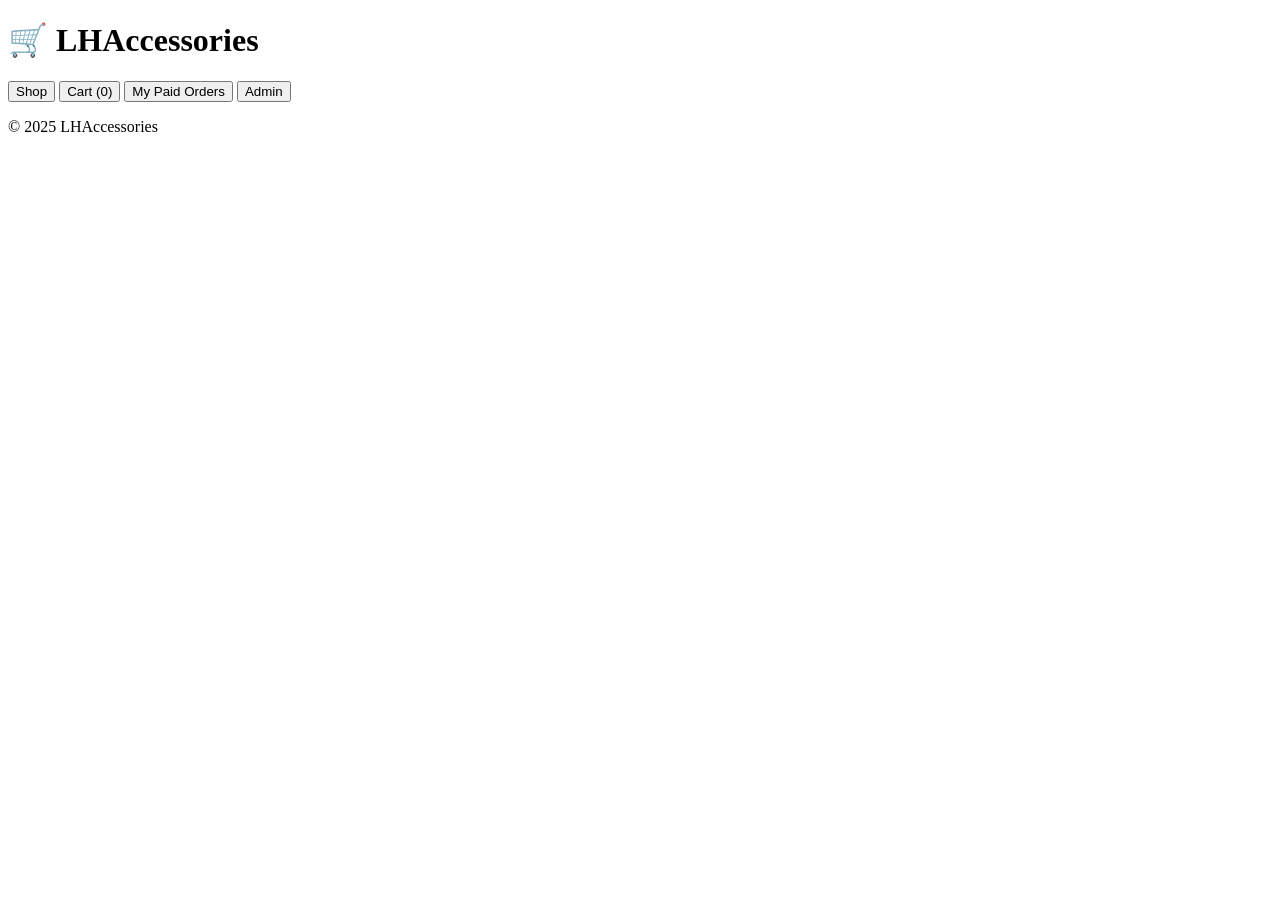
==== index.html @ ce184758 "index.html" ====
<!DOCTYPE html>
<html lang="en">
<head>
<meta charset="UTF-8">
<title>LHAccessories</title>
<link rel="stylesheet" href="style.css">
</head>
<body>
<header>
  <h1>🛒 LHAccessories</h1>
  <nav>
    <button onclick="showView('shop')">Shop</button>
    <button onclick="showView('cart')">Cart (<span id="cart-count">0</span>)</button>
    <button onclick="showView('paidOrders')">My Paid Orders</button>
    <button onclick="showView('adminLogin')">Admin</button>
  </nav>
</header>
<main id="main-view"></main>
<footer>
  <p>© 2025 LHAccessories</p>
</footer>
<script src="script.js"></script>
</body>
</html>
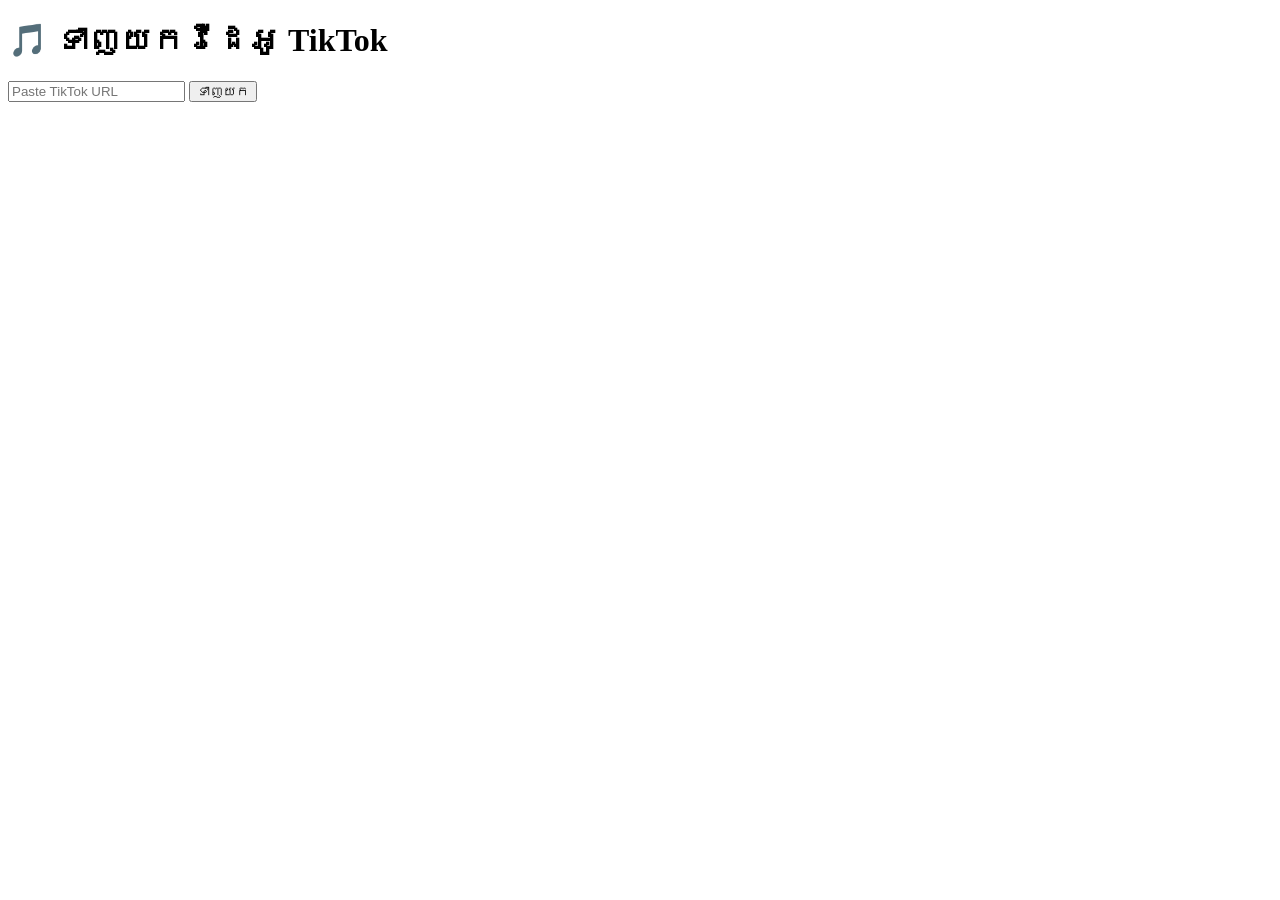
==== commit 87bffa20: "index.html" ====
--- a/index.html
+++ b/index.html
@@ -1,24 +1,19 @@
 <!DOCTYPE html>
-<html lang="en">
+<html lang="km">
 <head>
 <meta charset="UTF-8">
-<title>LHAccessories</title>
+<meta name="viewport" content="width=device-width, initial-scale=1.0">
+<title>TikTok Downloader</title>
 <link rel="stylesheet" href="style.css">
 </head>
 <body>
-<header>
-  <h1>🛒 LHAccessories</h1>
-  <nav>
-    <button onclick="showView('shop')">Shop</button>
-    <button onclick="showView('cart')">Cart (<span id="cart-count">0</span>)</button>
-    <button onclick="showView('paidOrders')">My Paid Orders</button>
-    <button onclick="showView('adminLogin')">Admin</button>
-  </nav>
-</header>
-<main id="main-view"></main>
-<footer>
-  <p>© 2025 LHAccessories</p>
-</footer>
-<script src="script.js"></script>
+  <div class="wrapper">
+    <h1>🎵 ទាញយកវីដេអូ TikTok</h1>
+    <input type="text" id="videoUrl" placeholder="Paste TikTok URL">
+    <button onclick="downloadVideo()">ទាញយក</button>
+    <div id="result"></div>
+  </div>
+
+<script src="app.js"></script>
 </body>
 </html>
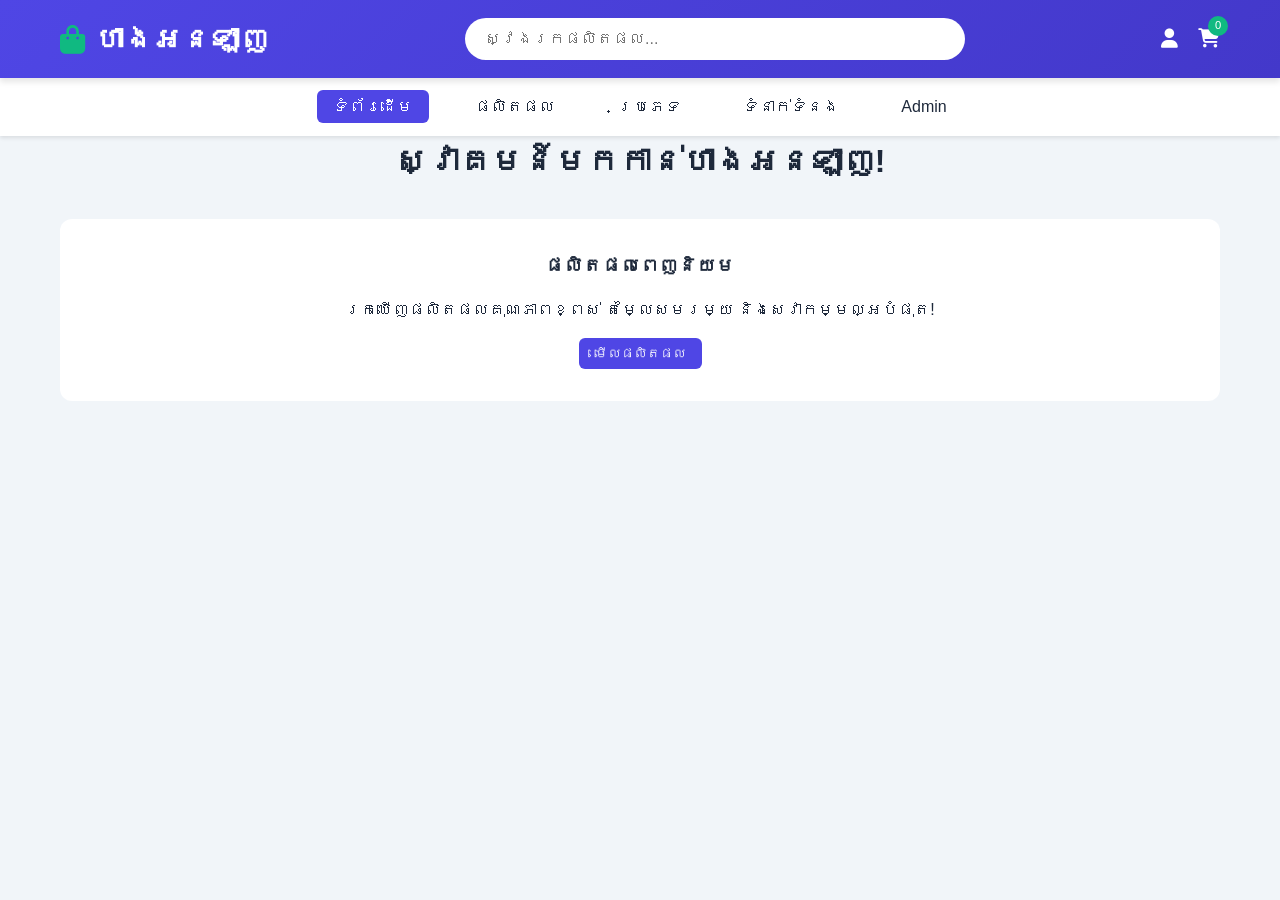
==== commit 51b8d592: "Add files via upload" ====
--- a/index.html
+++ b/index.html
@@ -1,19 +1,657 @@
 <!DOCTYPE html>
-<html lang="km">
+<html lang="km" dir="ltr">
 <head>
-<meta charset="UTF-8">
-<meta name="viewport" content="width=device-width, initial-scale=1.0">
-<title>TikTok Downloader</title>
-<link rel="stylesheet" href="style.css">
+    <meta charset="UTF-8" />
+    <meta name="viewport" content="width=device-width, initial-scale=1.0"/>
+    <title>ហាងអនឡាញទំនើប | Modern E-Commerce</title>
+    <link rel="stylesheet" href="https://cdnjs.cloudflare.com/ajax/libs/font-awesome/6.4.0/css/all.min.css">
+    <style>
+        :root {
+            --primary: #4f46e5;
+            --primary-dark: #4338ca;
+            --secondary: #10b981;
+            --dark: #1e293b;
+            --light: #f8fafc;
+            --gray: #64748b;
+            --light-gray: #e2e8f0;
+            --danger: #ef4444;
+            --warning: #f59e0b;
+            --success: #10b981;
+        }
+        
+        * {
+            margin: 0;
+            padding: 0;
+            box-sizing: border-box;
+            font-family: 'Segoe UI', Tahoma, Geneva, Verdana, sans-serif;
+        }
+        
+        body {
+            background-color: #f1f5f9;
+            color: var(--dark);
+            line-height: 1.6;
+        }
+        
+        .container {
+            width: 100%;
+            max-width: 1200px;
+            margin: 0 auto;
+            padding: 0 20px;
+        }
+        
+        /* Header Styles */
+        header {
+            background: linear-gradient(135deg, var(--primary), var(--primary-dark));
+            color: white;
+            padding: 1rem 0;
+            position: sticky;
+            top: 0;
+            z-index: 1000;
+            box-shadow: 0 4px 6px rgba(0,0,0,0.1);
+        }
+        
+        .header-container {
+            display: flex;
+            justify-content: space-between;
+            align-items: center;
+        }
+        
+        .logo {
+            font-size: 1.8rem;
+            font-weight: bold;
+            display: flex;
+            align-items: center;
+            gap: 10px;
+            cursor: pointer;
+        }
+        
+        .logo i {
+            color: var(--secondary);
+        }
+        
+        .search-bar {
+            flex: 1;
+            max-width: 500px;
+            margin: 0 20px;
+        }
+        
+        .search-bar input {
+            width: 100%;
+            padding: 12px 20px;
+            border: none;
+            border-radius: 30px;
+            font-size: 1rem;
+            outline: none;
+        }
+        
+        .header-icons {
+            display: flex;
+            gap: 20px;
+            align-items: center;
+        }
+        
+        .header-icons a {
+            color: white;
+            font-size: 1.2rem;
+            position: relative;
+            text-decoration: none;
+        }
+        
+        .cart-count {
+            position: absolute;
+            top: -8px;
+            right: -8px;
+            background: var(--secondary);
+            color: white;
+            border-radius: 50%;
+            width: 20px;
+            height: 20px;
+            font-size: 0.7rem;
+            display: flex;
+            align-items: center;
+            justify-content: center;
+        }
+        
+        /* Navigation */
+        nav {
+            background: white;
+            padding: 1rem 0;
+            box-shadow: 0 2px 4px rgba(0,0,0,0.1);
+        }
+        
+        .nav-links {
+            display: flex;
+            gap: 30px;
+            list-style: none;
+            justify-content: center;
+        }
+        
+        .nav-links a {
+            text-decoration: none;
+            color: var(--dark);
+            font-weight: 500;
+            transition: color 0.3s;
+            padding: 0.5rem 1rem;
+            border-radius: 6px;
+        }
+        
+        .nav-links a:hover,
+        .nav-links a.active {
+            color: white;
+            background: var(--primary);
+        }
+        
+        /* Main Content */
+        main {
+            padding: 2rem 0;
+        }
+        
+        .section-title {
+            text-align: center;
+            margin-bottom: 2rem;
+            color: var(--dark);
+            font-size: 2rem;
+            font-weight: bold;
+        }
+        
+        /* Product Grid */
+        .products-grid {
+            display: grid;
+            grid-template-columns: repeat(auto-fill, minmax(250px, 1fr));
+            gap: 20px;
+            margin-bottom: 2rem;
+        }
+        
+        .product-card {
+            background: white;
+            border-radius: 12px;
+            overflow: hidden;
+            box-shadow: 0 4px 6px rgba(0,0,0,0.1);
+            transition: transform 0.3s, box-shadow 0.3s;
+            display: flex;
+            flex-direction: column;
+            justify-content: space-between;
+        }
+        
+        .product-card:hover {
+            transform: translateY(-5px);
+            box-shadow: 0 8px 15px rgba(0,0,0,0.2);
+        }
+        
+        .product-image {
+            height: 160px;
+            background: var(--light-gray);
+            display: flex;
+            align-items: center;
+            justify-content: center;
+            font-size: 3rem;
+            color: var(--gray);
+        }
+        
+        .product-info {
+            padding: 1rem 1.5rem;
+        }
+        
+        .product-title {
+            font-size: 1.1rem;
+            font-weight: bold;
+            margin-bottom: 0.5rem;
+            color: var(--dark);
+        }
+        
+        .product-price {
+            color: var(--primary);
+            font-size: 1.1rem;
+            font-weight: bold;
+            margin-bottom: 1rem;
+        }
+        
+        .product-actions {
+            display: flex;
+            gap: 10px;
+            padding: 1rem 1.5rem;
+        }
+        
+        .btn {
+            padding: 8px 16px;
+            border: none;
+            border-radius: 6px;
+            cursor: pointer;
+            font-weight: 500;
+            transition: background 0.3s;
+            text-decoration: none;
+            display: inline-block;
+            text-align: center;
+        }
+        
+        .btn-primary {
+            background: var(--primary);
+            color: white;
+        }
+        
+        .btn-primary:hover {
+            background: var(--primary-dark);
+        }
+        
+        .btn-outline {
+            border: 2px solid var(--primary);
+            color: var(--primary);
+            background: transparent;
+        }
+        
+        .btn-outline:hover {
+            background: var(--primary);
+            color: white;
+        }
+        
+        .btn-danger {
+            background: var(--danger);
+            color: white;
+        }
+        
+        .btn-danger:hover {
+            background: #dc2626;
+        }
+        
+        /* Cart Section */
+        .cart-section {
+            background: white;
+            border-radius: 12px;
+            padding: 2rem;
+            margin-bottom: 2rem;
+            box-shadow: 0 4px 6px rgba(0,0,0,0.1);
+        }
+        
+        .cart-items {
+            margin-bottom: 2rem;
+        }
+        
+        .cart-item {
+            display: flex;
+            justify-content: space-between;
+            align-items: center;
+            padding: 1rem 0;
+            border-bottom: 1px solid var(--light-gray);
+        }
+        
+        .cart-total {
+            text-align: right;
+            font-size: 1.5rem;
+            font-weight: bold;
+            color: var(--primary);
+        }
+        
+        /* Checkout Section */
+        .checkout-section {
+            background: white;
+            border-radius: 12px;
+            padding: 2rem;
+            box-shadow: 0 4px 6px rgba(0,0,0,0.1);
+        }
+        
+        .payment-methods {
+            display: flex;
+            gap: 20px;
+            margin: 1rem 0;
+        }
+        
+        .payment-method {
+            flex: 1;
+            padding: 20px;
+            border: 2px solid var(--light-gray);
+            border-radius: 8px;
+            text-align: center;
+            cursor: pointer;
+            transition: border-color 0.3s;
+        }
+        
+        .payment-method:hover,
+        .payment-method.active {
+            border-color: var(--primary);
+        }
+        
+        .payment-method i {
+            font-size: 2rem;
+            color: var(--primary);
+            margin-bottom: 10px;
+        }
+        
+        /* Forms */
+        .form-group {
+            margin-bottom: 1rem;
+        }
+        
+        .form-group label {
+            display: block;
+            margin-bottom: 0.5rem;
+            font-weight: 500;
+        }
+        
+        .form-group input,
+        .form-group select,
+        .form-group textarea {
+            width: 100%;
+            padding: 12px;
+            border: 2px solid var(--light-gray);
+            border-radius: 6px;
+            font-size: 1rem;
+            outline: none;
+        }
+        
+        .form-group input:focus,
+        .form-group select:focus,
+        .form-group textarea:focus {
+            border-color: var(--primary);
+        }
+        
+        /* Responsive Design */
+        @media (max-width: 768px) {
+            .header-container {
+                flex-direction: column;
+                gap: 1rem;
+            }
+            
+            .search-bar {
+                max-width: 100%;
+                margin: 0;
+            }
+            
+            .nav-links {
+                flex-wrap: wrap;
+            }
+            
+            .payment-methods {
+                flex-direction: column;
+            }
+        }
+        
+        /* Hidden by default */
+        .hidden {
+            display: none !important;
+        }
+        
+        /* Authentication Forms */
+        .auth-form {
+            background: white;
+            border-radius: 12px;
+            padding: 2rem;
+            max-width: 400px;
+            margin: 2rem auto;
+            box-shadow: 0 4px 6px rgba(0,0,0,0.1);
+        }
+        
+        .auth-form h2 {
+            text-align: center;
+            margin-bottom: 1.5rem;
+            color: var(--primary);
+        }
+        
+        /* Footer */
+        footer {
+            background: var(--dark);
+            color: white;
+            padding: 3rem 0;
+            margin-top: 3rem;
+        }
+        
+        .footer-content {
+            display: grid;
+            grid-template-columns: repeat(auto-fit, minmax(200px, 1fr));
+            gap: 2rem;
+        }
+        
+        .footer-column h3 {
+            margin-bottom: 1rem;
+            color: var(--secondary);
+        }
+        
+        .footer-column ul {
+            list-style: none;
+        }
+        
+        .footer-column ul li {
+            margin-bottom: 0.5rem;
+        }
+        
+        .footer-column ul li a {
+            color: var(--light-gray);
+            text-decoration: none;
+            transition: color 0.3s;
+        }
+        
+        .footer-column ul li a:hover {
+            color: white;
+        }
+        
+        .copyright {
+            text-align: center;
+            margin-top: 2rem;
+            padding-top: 2rem;
+            border-top: 1px solid var(--light-gray);
+            color: var(--light-gray);
+        }
+        
+        /* Success Message */
+        .success-message {
+            background: var(--success);
+            color: white;
+            padding: 1rem;
+            border-radius: 6px;
+            margin: 1rem 0;
+            display: none;
+        }
+        
+        /* Admin Panel */
+        .admin-panel {
+            background: white;
+            border-radius: 12px;
+            padding: 2rem;
+            margin-top: 2rem;
+            box-shadow: 0 4px 6px rgba(0,0,0,0.1);
+        }
+        
+        .admin-layout {
+            display: flex;
+            flex-wrap: wrap;
+        }
+        
+        .admin-sidebar {
+            width: 250px;
+            background: var(--light);
+            border-radius: 8px;
+            padding: 1rem;
+            margin-right: 2rem;
+            flex-shrink: 0;
+        }
+        
+        .admin-sidebar a {
+            display: block;
+            padding: 10px;
+            text-decoration: none;
+            color: var(--dark);
+            border-radius: 4px;
+            margin-bottom: 5px;
+        }
+        
+        .admin-sidebar a:hover,
+        .admin-sidebar a.active {
+            background: var(--primary);
+            color: white;
+        }
+        
+        .admin-content {
+            flex: 1;
+            min-width: 300px;
+        }
+        
+        .admin-header {
+            display: flex;
+            justify-content: space-between;
+            align-items: center;
+            margin-bottom: 2rem;
+            flex-wrap: wrap;
+            gap: 1rem;
+        }
+        
+        @media (max-width: 768px) {
+            .admin-sidebar {
+                width: 100%;
+                margin-right: 0;
+                margin-bottom: 1rem;
+            }
+        }
+        
+        /* Error Message */
+        .error-message {
+            background: var(--danger);
+            color: white;
+            padding: 1rem;
+            border-radius: 6px;
+            margin: 1rem 0;
+            display: none;
+        }
+    </style>
 </head>
 <body>
-  <div class="wrapper">
-    <h1>🎵 ទាញយកវីដេអូ TikTok</h1>
-    <input type="text" id="videoUrl" placeholder="Paste TikTok URL">
-    <button onclick="downloadVideo()">ទាញយក</button>
-    <div id="result"></div>
-  </div>
+    <!-- Header -->
+    <header>
+        <div class="container header-container">
+            <div class="logo" onclick="showSection('home')">
+                <i class="fas fa-shopping-bag"></i>
+                <span>ហាងអនឡាញ</span>
+            </div>
+            <div class="search-bar">
+                <input type="text" placeholder="ស្វែងរកផលិតផល..." id="searchInput">
+            </div>
+            <div class="header-icons">
+                <a href="#" id="accountBtn"><i class="fas fa-user"></i></a>
+                <a href="#" id="cartBtn"><i class="fas fa-shopping-cart"></i><span class="cart-count" id="cartCount">0</span></a>
+            </div>
+        </div>
+    </header>
 
-<script src="app.js"></script>
-</body>
-</html>
+    <!-- Navigation -->
+    <nav>
+        <div class="container">
+            <ul class="nav-links" id="navLinks">
+                <li><a href="#" class="nav-link active" data-section="home">ទំព័រដើម</a></li>
+                <li><a href="#" class="nav-link" data-section="products">ផលិតផល</a></li>
+                <li><a href="#" class="nav-link" data-section="categories">ប្រភេទ</a></li>
+                <li><a href="#" class="nav-link" data-section="contact">ទំនាក់ទំនង</a></li>
+                <li><a href="#" class="nav-link" data-section="admin" id="navAdminLink">Admin</a></li>
+            </ul>
+        </div>
+    </nav>
+
+    <!-- Main Content -->
+    <main class="container">
+        <!-- Authentication Forms -->
+        <div id="authSection" class="hidden">
+            <div class="auth-form" id="loginForm">
+                <h2>ចូលគណនី</h2>
+                <div class="error-message" id="loginError"></div>
+                <div class="form-group">
+                    <label for="loginEmail">អ៊ីមែល</label>
+                    <input type="email" id="loginEmail" placeholder="បញ្ចូលអ៊ីមែល">
+                </div>
+                <div class="form-group">
+                    <label for="loginPassword">ពាក្យសម្ងាត់</label>
+                    <input type="password" id="loginPassword" placeholder="បញ្ចូលពាក្យសម្ងាត់">
+                </div>
+                <button class="btn btn-primary" style="width: 100%;" onclick="handleLogin()">ចូលគណនី</button>
+                <p style="text-align: center; margin-top: 1rem;">
+                    មិនទាន់មានគណនី? <a href="#" onclick="showRegisterForm()">ចុះឈ្មោះឥឡូវនេះ</a>
+                </p>
+            </div>
+
+            <div class="auth-form hidden" id="registerForm">
+                <h2>ចុះឈ្មោះ</h2>
+                <div class="error-message" id="registerError"></div>
+                <div class="form-group">
+                    <label for="registerName">ឈ្មោះ</label>
+                    <input type="text" id="registerName" placeholder="បញ្ចូលឈ្មោះ">
+                </div>
+                <div class="form-group">
+                    <label for="registerEmail">អ៊ីមែល</label>
+                    <input type="email" id="registerEmail" placeholder="បញ្ចូលអ៊ីមែល">
+                </div>
+                <div class="form-group">
+                    <label for="registerPassword">ពាក្យសម្ងាត់</label>
+                    <input type="password" id="registerPassword" placeholder="បញ្ចូលពាក្យសម្ងាត់">
+                </div>
+                <div class="form-group">
+                    <label for="registerConfirmPassword">បញ្ជាក់ពាក្យសម្ងាត់</label>
+                    <input type="password" id="registerConfirmPassword" placeholder="បញ្ជាក់ពាក្យសម្ងាត់">
+                </div>
+                <button class="btn btn-primary" style="width: 100%;" onclick="handleRegister()">ចុះឈ្មោះ</button>
+                <p style="text-align: center; margin-top: 1rem;">
+                    មានគណនីរួចហើយ? <a href="#" onclick="showLoginForm()">ចូលគណនី</a>
+                </p>
+            </div>
+        </div>
+
+        <!-- Home Section -->
+        <section id="homeSection">
+            <h2 class="section-title">ស្វាគមន៍មកកាន់ហាងអនឡាញ!</h2>
+            <div style="text-align: center; padding: 2rem; background: white; border-radius: 12px; margin-bottom: 2rem;">
+                <h3>ផលិតផលពេញនិយម</h3>
+                <p style="margin: 1rem 0;">រកឃើញផលិតផលគុណភាពខ្ពស់ តម្លៃសមរម្យ និងសេវាកម្មល្អបំផុត!</p>
+                <button class="btn btn-primary" onclick="showSection('products')">មើលផលិតផល</button>
+            </div>
+        </section>
+
+        <!-- Products Section -->
+        <section id="productsSection" class="hidden">
+            <h2 class="section-title">ផលិតផល</h2>
+            <div class="products-grid" id="productsGrid">
+                <!-- Products will be loaded here -->
+            </div>
+        </section>
+
+        <!-- Categories Section -->
+        <section id="categoriesSection" class="hidden">
+            <h2 class="section-title">ប្រភេទផលិតផល</h2>
+            <div class="products-grid">
+                <div class="product-card" onclick="filterByCategory('អាវ')">
+                    <div class="product-image" style="background: linear-gradient(135deg, #667eea 0%, #764ba2 100%);">
+                        <i class="fas fa-tshirt" style="color: white;"></i>
+                    </div>
+                    <div class="product-info">
+                        <div class="product-title">អាវ</div>
+                        <div class="product-price">12 ផលិតផល</div>
+                    </div>
+                </div>
+                <div class="product-card" onclick="filterByCategory('ខោ')">
+                    <div class="product-image" style="background: linear-gradient(135deg, #f093fb 0%, #f5576c 100%);">
+                        <i class="fas fa-pants" style="color: white;"></i>
+                    </div>
+                    <div class="product-info">
+                        <div class="product-title">ខោ</div>
+                        <div class="product-price">8 ផលិតផល</div>
+                    </div>
+                </div>
+                <div class="product-card" onclick="filterByCategory('ស្បែកជើង')">
+                    <div class="product-image" style="background: linear-gradient(135deg, #4facfe 0%, #00f2fe 100%);">
+                        <i class="fas fa-shoe-prints" style="color: white;"></i>
+                    </div>
+                    <div class="product-info">
+                        <div class="product-title">ស្បែកជើង</div>
+                        <div class="product-price">15 ផលិតផល</div>
+                    </div>
+                </div>
+                <div class="product-card" onclick="filterByCategory('អេឡិចត្រូនិក')">
+                    <div class="product-image" style="background: linear-gradient(135deg, #43e97b 0%, #38f9d7 100%);">
+                        <i class="fas fa-mobile-alt" style="color: white;"></i>
+                    </div>
+                    <div class="product-info">
+                        <div class="product-title">អេឡិចត្រូនិក</div>
+                        <div class="product-price">25 ផលិតផល</div>
+                    </div>
+                </div>
+            </div>
+        </section>
+
+        <!-- Cart Section -->
+        <section id="cartSection" class="hidden">
+            <div class="cart-section">
+                <h2 class="sectio
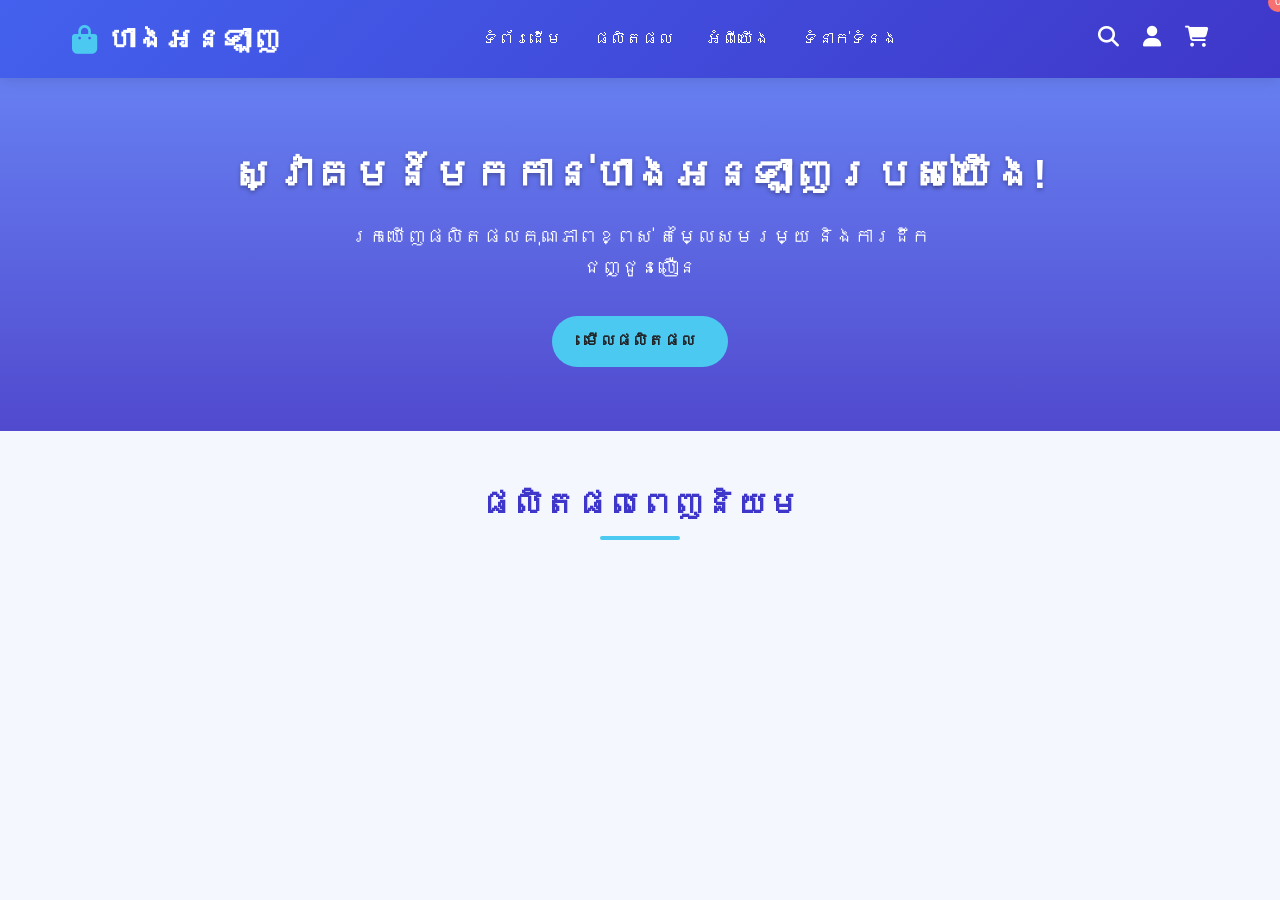
==== commit c4a209a5: "Add files via upload" ====
--- a/index.html
+++ b/index.html
@@ -1,349 +1,693 @@
 <!DOCTYPE html>
-<html lang="km" dir="ltr">
+<html lang="km">
 <head>
-    <meta charset="UTF-8" />
-    <meta name="viewport" content="width=device-width, initial-scale=1.0"/>
-    <title>ហាងអនឡាញទំនើប | Modern E-Commerce</title>
+    <meta charset="UTF-8">
+    <meta name="viewport" content="width=device-width, initial-scale=1.0">
+    <title>ហាងលក់ឥវ៉ាន់អនឡាញ - មុខងារ Admin</title>
     <link rel="stylesheet" href="https://cdnjs.cloudflare.com/ajax/libs/font-awesome/6.4.0/css/all.min.css">
     <style>
-        :root {
-            --primary: #4f46e5;
-            --primary-dark: #4338ca;
-            --secondary: #10b981;
-            --dark: #1e293b;
-            --light: #f8fafc;
-            --gray: #64748b;
-            --light-gray: #e2e8f0;
-            --danger: #ef4444;
-            --warning: #f59e0b;
-            --success: #10b981;
-        }
-        
         * {
             margin: 0;
             padding: 0;
             box-sizing: border-box;
-            font-family: 'Segoe UI', Tahoma, Geneva, Verdana, sans-serif;
-        }
-        
+            font-family: 'Khmer OS Battambang', Arial, sans-serif;
+        }
+
+        :root {
+            --primary: #4361ee;
+            --secondary: #3f37c9;
+            --accent: #4cc9f0;
+            --light: #f8f9fa;
+            --dark: #212529;
+            --success: #4ade80;
+            --warning: #facc15;
+            --danger: #f87171;
+            --gray: #6c757d;
+            --admin: #ff6b6b;
+        }
+
         body {
-            background-color: #f1f5f9;
+            background-color: #f5f7ff;
             color: var(--dark);
             line-height: 1.6;
         }
-        
-        .container {
-            width: 100%;
-            max-width: 1200px;
-            margin: 0 auto;
-            padding: 0 20px;
-        }
-        
+
         /* Header Styles */
         header {
-            background: linear-gradient(135deg, var(--primary), var(--primary-dark));
+            background: linear-gradient(135deg, var(--primary), var(--secondary));
             color: white;
             padding: 1rem 0;
             position: sticky;
             top: 0;
             z-index: 1000;
-            box-shadow: 0 4px 6px rgba(0,0,0,0.1);
-        }
-        
+            box-shadow: 0 4px 12px rgba(0,0,0,0.1);
+        }
+
         .header-container {
+            max-width: 1200px;
+            margin: 0 auto;
             display: flex;
             justify-content: space-between;
             align-items: center;
-        }
-        
+            padding: 0 2rem;
+        }
+
         .logo {
             font-size: 1.8rem;
             font-weight: bold;
             display: flex;
             align-items: center;
             gap: 10px;
-            cursor: pointer;
-        }
-        
+        }
+
         .logo i {
-            color: var(--secondary);
-        }
-        
-        .search-bar {
-            flex: 1;
-            max-width: 500px;
-            margin: 0 20px;
-        }
-        
-        .search-bar input {
-            width: 100%;
-            padding: 12px 20px;
-            border: none;
-            border-radius: 30px;
-            font-size: 1rem;
-            outline: none;
-        }
-        
+            color: var(--accent);
+        }
+
+        .nav-links {
+            display: flex;
+            gap: 2rem;
+        }
+
+        .nav-links a {
+            color: white;
+            text-decoration: none;
+            font-weight: 500;
+            transition: color 0.3s;
+        }
+
+        .nav-links a:hover {
+            color: var(--accent);
+        }
+
         .header-icons {
             display: flex;
-            gap: 20px;
-            align-items: center;
-        }
-        
-        .header-icons a {
-            color: white;
-            font-size: 1.2rem;
-            position: relative;
-            text-decoration: none;
-        }
-        
+            gap: 1.5rem;
+            align-items: center;
+        }
+
+        .header-icons i {
+            font-size: 1.3rem;
+            cursor: pointer;
+            transition: transform 0.3s;
+        }
+
+        .header-icons i:hover {
+            transform: scale(1.2);
+            color: var(--accent);
+        }
+
         .cart-count {
+            background: var(--danger);
+            color: white;
+            border-radius: 50%;
+            width: 20px;
+            height: 20px;
+            display: flex;
+            align-items: center;
+            justify-content: center;
+            font-size: 0.7rem;
             position: absolute;
             top: -8px;
             right: -8px;
-            background: var(--secondary);
-            color: white;
-            border-radius: 50%;
-            width: 20px;
-            height: 20px;
-            font-size: 0.7rem;
-            display: flex;
-            align-items: center;
-            justify-content: center;
-        }
-        
-        /* Navigation */
-        nav {
+        }
+
+        .user-menu {
+            position: relative;
+            display: none;
+        }
+
+        .user-menu.active {
+            display: block;
+        }
+
+        .user-dropdown {
+            position: absolute;
+            top: 100%;
+            right: 0;
             background: white;
-            padding: 1rem 0;
-            box-shadow: 0 2px 4px rgba(0,0,0,0.1);
-        }
-        
-        .nav-links {
-            display: flex;
-            gap: 30px;
-            list-style: none;
-            justify-content: center;
-        }
-        
-        .nav-links a {
+            border-radius: 10px;
+            box-shadow: 0 5px 15px rgba(0,0,0,0.2);
+            padding: 1rem;
+            min-width: 200px;
+            z-index: 1001;
+        }
+
+        .user-dropdown a {
+            display: block;
+            padding: 0.5rem 0;
+            color: var(--dark);
             text-decoration: none;
+            transition: color 0.3s;
+        }
+
+        .user-dropdown a:hover {
+            color: var(--primary);
+        }
+
+        .user-dropdown .divider {
+            height: 1px;
+            background: #eee;
+            margin: 0.5rem 0;
+        }
+
+        /* Hero Section */
+        .hero {
+            background: linear-gradient(rgba(67, 97, 238, 0.8), rgba(63, 55, 201, 0.9)), url('https://placehold.co/1200x400/4361ee/white?text=ផលិតផលពេញនិយម') center/cover;
+            color: white;
+            text-align: center;
+            padding: 4rem 2rem;
+            margin-bottom: 3rem;
+        }
+
+        .hero h1 {
+            font-size: 2.5rem;
+            margin-bottom: 1rem;
+            text-shadow: 0 2px 4px rgba(0,0,0,0.3);
+        }
+
+        .hero p {
+            font-size: 1.2rem;
+            max-width: 600px;
+            margin: 0 auto 2rem;
+        }
+
+        .btn {
+            display: inline-block;
+            background: var(--accent);
             color: var(--dark);
-            font-weight: 500;
-            transition: color 0.3s;
-            padding: 0.5rem 1rem;
-            border-radius: 6px;
-        }
-        
-        .nav-links a:hover,
-        .nav-links a.active {
-            color: white;
-            background: var(--primary);
-        }
-        
-        /* Main Content */
-        main {
-            padding: 2rem 0;
-        }
-        
+            padding: 0.8rem 2rem;
+            border-radius: 50px;
+            text-decoration: none;
+            font-weight: bold;
+            transition: all 0.3s;
+            border: none;
+            cursor: pointer;
+            font-size: 1rem;
+        }
+
+        .btn:hover {
+            background: #38b6ff;
+            transform: translateY(-2px);
+            box-shadow: 0 4px 15px rgba(0,0,0,0.2);
+        }
+
+        .btn-admin {
+            background: var(--admin);
+            color: white;
+        }
+
+        .btn-admin:hover {
+            background: #ff5252;
+        }
+
+        /* Products Section */
+        .container {
+            max-width: 1200px;
+            margin: 0 auto;
+            padding: 0 2rem;
+        }
+
         .section-title {
             text-align: center;
-            margin-bottom: 2rem;
-            color: var(--dark);
+            margin-bottom: 2.5rem;
             font-size: 2rem;
-            font-weight: bold;
-        }
-        
-        /* Product Grid */
+            color: var(--secondary);
+            position: relative;
+        }
+
+        .section-title::after {
+            content: '';
+            position: absolute;
+            bottom: -10px;
+            left: 50%;
+            transform: translateX(-50%);
+            width: 80px;
+            height: 4px;
+            background: var(--accent);
+            border-radius: 2px;
+        }
+
         .products-grid {
             display: grid;
             grid-template-columns: repeat(auto-fill, minmax(250px, 1fr));
-            gap: 20px;
-            margin-bottom: 2rem;
-        }
-        
+            gap: 2rem;
+            margin-bottom: 3rem;
+        }
+
         .product-card {
             background: white;
-            border-radius: 12px;
+            border-radius: 15px;
             overflow: hidden;
-            box-shadow: 0 4px 6px rgba(0,0,0,0.1);
+            box-shadow: 0 5px 15px rgba(0,0,0,0.1);
             transition: transform 0.3s, box-shadow 0.3s;
-            display: flex;
-            flex-direction: column;
-            justify-content: space-between;
-        }
-        
+            position: relative;
+        }
+
         .product-card:hover {
-            transform: translateY(-5px);
-            box-shadow: 0 8px 15px rgba(0,0,0,0.2);
-        }
-        
+            transform: translateY(-10px);
+            box-shadow: 0 15px 30px rgba(0,0,0,0.15);
+        }
+
         .product-image {
-            height: 160px;
-            background: var(--light-gray);
+            width: 100%;
+            height: 200px;
+            background: linear-gradient(45deg, #f0f4ff, #e6eaff);
             display: flex;
             align-items: center;
             justify-content: center;
             font-size: 3rem;
-            color: var(--gray);
-        }
-        
+            color: var(--primary);
+            background-size: cover;
+            background-position: center;
+        }
+
         .product-info {
-            padding: 1rem 1.5rem;
-        }
-        
+            padding: 1.5rem;
+        }
+
         .product-title {
-            font-size: 1.1rem;
-            font-weight: bold;
+            font-size: 1.2rem;
             margin-bottom: 0.5rem;
             color: var(--dark);
         }
-        
+
         .product-price {
+            font-size: 1.3rem;
+            font-weight: bold;
             color: var(--primary);
-            font-size: 1.1rem;
-            font-weight: bold;
             margin-bottom: 1rem;
         }
-        
-        .product-actions {
-            display: flex;
-            gap: 10px;
-            padding: 1rem 1.5rem;
-        }
-        
-        .btn {
-            padding: 8px 16px;
+
+        .product-rating {
+            color: var(--warning);
+            margin-bottom: 1rem;
+        }
+
+        .add-to-cart {
+            width: 100%;
+            padding: 0.8rem;
+            background: var(--primary);
+            color: white;
             border: none;
-            border-radius: 6px;
-            cursor: pointer;
-            font-weight: 500;
+            border-radius: 8px;
+            font-weight: bold;
+            cursor: pointer;
             transition: background 0.3s;
-            text-decoration: none;
-            display: inline-block;
+        }
+
+        .add-to-cart:hover {
+            background: var(--secondary);
+        }
+
+        /* Auth Modal */
+        .auth-modal {
+            position: fixed;
+            top: 0;
+            left: 0;
+            width: 100%;
+            height: 100%;
+            background: rgba(0,0,0,0.5);
+            display: flex;
+            align-items: center;
+            justify-content: center;
+            z-index: 2000;
+            opacity: 0;
+            visibility: hidden;
+            transition: all 0.3s;
+        }
+
+        .auth-modal.active {
+            opacity: 1;
+            visibility: visible;
+        }
+
+        .auth-content {
+            background: white;
+            border-radius: 15px;
+            padding: 2.5rem;
+            width: 90%;
+            max-width: 450px;
+            position: relative;
+            transform: translateY(-20px);
+            transition: transform 0.3s;
+        }
+
+        .auth-modal.active .auth-content {
+            transform: translateY(0);
+        }
+
+        .close-modal {
+            position: absolute;
+            top: 15px;
+            right: 15px;
+            background: none;
+            border: none;
+            font-size: 1.5rem;
+            cursor: pointer;
+            color: var(--gray);
+        }
+
+        .auth-header {
             text-align: center;
-        }
-        
-        .btn-primary {
-            background: var(--primary);
-            color: white;
-        }
-        
-        .btn-primary:hover {
-            background: var(--primary-dark);
-        }
-        
-        .btn-outline {
-            border: 2px solid var(--primary);
+            margin-bottom: 2rem;
+        }
+
+        .auth-header h2 {
             color: var(--primary);
-            background: transparent;
-        }
-        
-        .btn-outline:hover {
-            background: var(--primary);
-            color: white;
-        }
-        
-        .btn-danger {
-            background: var(--danger);
-            color: white;
-        }
-        
-        .btn-danger:hover {
-            background: #dc2626;
-        }
-        
-        /* Cart Section */
-        .cart-section {
-            background: white;
-            border-radius: 12px;
-            padding: 2rem;
-            margin-bottom: 2rem;
-            box-shadow: 0 4px 6px rgba(0,0,0,0.1);
-        }
-        
-        .cart-items {
-            margin-bottom: 2rem;
-        }
-        
-        .cart-item {
-            display: flex;
-            justify-content: space-between;
-            align-items: center;
-            padding: 1rem 0;
-            border-bottom: 1px solid var(--light-gray);
-        }
-        
-        .cart-total {
-            text-align: right;
-            font-size: 1.5rem;
-            font-weight: bold;
-            color: var(--primary);
-        }
-        
-        /* Checkout Section */
-        .checkout-section {
-            background: white;
-            border-radius: 12px;
-            padding: 2rem;
-            box-shadow: 0 4px 6px rgba(0,0,0,0.1);
-        }
-        
-        .payment-methods {
-            display: flex;
-            gap: 20px;
-            margin: 1rem 0;
-        }
-        
-        .payment-method {
-            flex: 1;
-            padding: 20px;
-            border: 2px solid var(--light-gray);
-            border-radius: 8px;
-            text-align: center;
-            cursor: pointer;
-            transition: border-color 0.3s;
-        }
-        
-        .payment-method:hover,
-        .payment-method.active {
-            border-color: var(--primary);
-        }
-        
-        .payment-method i {
-            font-size: 2rem;
-            color: var(--primary);
-            margin-bottom: 10px;
-        }
-        
-        /* Forms */
+            margin-bottom: 0.5rem;
+        }
+
         .form-group {
-            margin-bottom: 1rem;
-        }
-        
+            margin-bottom: 1.5rem;
+        }
+
         .form-group label {
             display: block;
             margin-bottom: 0.5rem;
             font-weight: 500;
-        }
-        
-        .form-group input,
-        .form-group select,
-        .form-group textarea {
+            color: var(--dark);
+        }
+
+        .form-control {
             width: 100%;
-            padding: 12px;
-            border: 2px solid var(--light-gray);
-            border-radius: 6px;
+            padding: 0.8rem;
+            border: 2px solid #e1e5f2;
+            border-radius: 8px;
             font-size: 1rem;
+            transition: border-color 0.3s;
+        }
+
+        .form-control:focus {
             outline: none;
-        }
-        
-        .form-group input:focus,
-        .form-group select:focus,
-        .form-group textarea:focus {
             border-color: var(--primary);
         }
-        
+
+        .auth-footer {
+            text-align: center;
+            margin-top: 1.5rem;
+            color: var(--gray);
+        }
+
+        .auth-footer a {
+            color: var(--primary);
+            text-decoration: none;
+            font-weight: 500;
+            cursor: pointer;
+        }
+
+        .auth-footer a:hover {
+            text-decoration: underline;
+        }
+
+        /* Cart Modal */
+        .cart-modal {
+            position: fixed;
+            top: 0;
+            right: -400px;
+            width: 350px;
+            height: 100vh;
+            background: white;
+            box-shadow: -5px 0 15px rgba(0,0,0,0.1);
+            z-index: 2000;
+            transition: right 0.3s ease-in-out;
+            display: flex;
+            flex-direction: column;
+        }
+
+        .cart-modal.active {
+            right: 0;
+        }
+
+        .cart-header {
+            padding: 1.5rem;
+            background: var(--primary);
+            color: white;
+            display: flex;
+            justify-content: space-between;
+            align-items: center;
+        }
+
+        .cart-items {
+            flex: 1;
+            padding: 1.5rem;
+            overflow-y: auto;
+        }
+
+        .cart-item {
+            display: flex;
+            gap: 1rem;
+            padding: 1rem 0;
+            border-bottom: 1px solid #eee;
+        }
+
+        .cart-item-image {
+            width: 60px;
+            height: 60px;
+            background: #f0f4ff;
+            border-radius: 8px;
+            display: flex;
+            align-items: center;
+            justify-content: center;
+            font-size: 1.5rem;
+            color: var(--primary);
+            background-size: cover;
+            background-position: center;
+        }
+
+        .cart-item-info {
+            flex: 1;
+        }
+
+        .cart-item-title {
+            font-weight: bold;
+            margin-bottom: 0.3rem;
+        }
+
+        .cart-item-price {
+            color: var(--primary);
+            font-weight: bold;
+        }
+
+        .cart-item-quantity {
+            display: flex;
+            align-items: center;
+            gap: 0.5rem;
+            margin-top: 0.5rem;
+        }
+
+        .quantity-btn {
+            width: 25px;
+            height: 25px;
+            background: #f0f4ff;
+            border: none;
+            border-radius: 4px;
+            cursor: pointer;
+        }
+
+        .cart-total {
+            padding: 1.5rem;
+            border-top: 2px solid #eee;
+            font-size: 1.2rem;
+            font-weight: bold;
+        }
+
+        .checkout-btn {
+            width: 100%;
+            padding: 1rem;
+            background: var(--success);
+            color: white;
+            border: none;
+            font-weight: bold;
+            cursor: pointer;
+            transition: background 0.3s;
+        }
+
+        .checkout-btn:hover {
+            background: #2ecc71;
+        }
+
+        /* Admin Panel */
+        .admin-panel {
+            position: fixed;
+            top: 0;
+            left: -400px;
+            width: 350px;
+            height: 100vh;
+            background: white;
+            box-shadow: 5px 0 15px rgba(0,0,0,0.1);
+            z-index: 2000;
+            transition: left 0.3s ease-in-out;
+            display: flex;
+            flex-direction: column;
+        }
+
+        .admin-panel.active {
+            left: 0;
+        }
+
+        .admin-header {
+            padding: 1.5rem;
+            background: var(--admin);
+            color: white;
+            display: flex;
+            justify-content: space-between;
+            align-items: center;
+        }
+
+        .admin-tabs {
+            display: flex;
+            border-bottom: 1px solid #eee;
+        }
+
+        .admin-tab {
+            padding: 1rem 1.5rem;
+            cursor: pointer;
+            font-weight: 500;
+            transition: background 0.3s;
+        }
+
+        .admin-tab.active {
+            background: #fff5f5;
+            color: var(--admin);
+        }
+
+        .admin-content {
+            flex: 1;
+            padding: 1.5rem;
+            overflow-y: auto;
+        }
+
+        .admin-section {
+            display: none;
+        }
+
+        .admin-section.active {
+            display: block;
+        }
+
+        .admin-form {
+            margin-bottom: 1.5rem;
+        }
+
+        .admin-form-group {
+            margin-bottom: 1rem;
+        }
+
+        .admin-form-group label {
+            display: block;
+            margin-bottom: 0.5rem;
+            font-weight: 500;
+        }
+
+        .admin-form-control {
+            width: 100%;
+            padding: 0.8rem;
+            border: 2px solid #e1e5f2;
+            border-radius: 8px;
+            font-size: 1rem;
+        }
+
+        .admin-btn {
+            background: var(--admin);
+            color: white;
+            border: none;
+            padding: 0.8rem 1.5rem;
+            border-radius: 8px;
+            font-weight: bold;
+            cursor: pointer;
+            margin-right: 0.5rem;
+            margin-bottom: 0.5rem;
+        }
+
+        .admin-btn:hover {
+            background: #ff5252;
+        }
+
+        .order-item {
+            background: #f8f9fa;
+            padding: 1rem;
+            margin-bottom: 1rem;
+            border-radius: 8px;
+            border-left: 4px solid var(--primary);
+        }
+
+        .order-status {
+            display: inline-block;
+            padding: 0.3rem 0.8rem;
+            border-radius: 20px;
+            font-size: 0.8rem;
+            font-weight: bold;
+            margin-top: 0.5rem;
+        }
+
+        .status-pending { background: #fff3cd; color: #856404; }
+        .status-preparing { background: #d1ecf1; color: #0c5460; }
+        .status-shipping { background: #cce5ff; color: #004085; }
+        .status-delivered { background: #d4edda; color: #155724; }
+        .status-completed { background: #d1e7dd; color: #0f5132; }
+
+        .qr-code {
+            width: 200px;
+            height: 200px;
+            background: #f8f9fa;
+            border: 2px dashed #dee2e6;
+            margin: 1rem auto;
+            display: flex;
+            align-items: center;
+            justify-content: center;
+            font-size: 0.8rem;
+            color: var(--gray);
+        }
+
+        /* Footer */
+        footer {
+            background: var(--dark);
+            color: white;
+            padding: 3rem 0 1.5rem;
+            margin-top: 3rem;
+        }
+
+        .footer-content {
+            max-width: 1200px;
+            margin: 0 auto;
+            padding: 0 2rem;
+            display: grid;
+            grid-template-columns: repeat(auto-fit, minmax(250px, 1fr));
+            gap: 2rem;
+            margin-bottom: 2rem;
+        }
+
+        .footer-column h3 {
+            margin-bottom: 1.5rem;
+            color: var(--accent);
+        }
+
+        .footer-column ul {
+            list-style: none;
+        }
+
+        .footer-column ul li {
+            margin-bottom: 0.8rem;
+        }
+
+        .footer-column ul li a {
+            color: #ccc;
+            text-decoration: none;
+            transition: color 0.3s;
+        }
+
+        .footer-column ul li a:hover {
+            color: white;
+        }
+
+        .copyright {
+            text-align: center;
+            padding-top: 1.5rem;
+            border-top: 1px solid #333;
+            color: #aaa;
+        }
+
         /* Responsive Design */
         @media (max-width: 768px) {
             .header-container {
@@ -351,307 +695,99 @@
                 gap: 1rem;
             }
             
-            .search-bar {
-                max-width: 100%;
-                margin: 0;
+            .nav-links {
+                gap: 1rem;
             }
             
-            .nav-links {
-                flex-wrap: wrap;
+            .hero h1 {
+                font-size: 2rem;
             }
             
-            .payment-methods {
-                flex-direction: column;
+            .hero p {
+                font-size: 1rem;
             }
-        }
-        
-        /* Hidden by default */
-        .hidden {
-            display: none !important;
-        }
-        
-        /* Authentication Forms */
-        .auth-form {
-            background: white;
-            border-radius: 12px;
-            padding: 2rem;
-            max-width: 400px;
-            margin: 2rem auto;
-            box-shadow: 0 4px 6px rgba(0,0,0,0.1);
-        }
-        
-        .auth-form h2 {
-            text-align: center;
-            margin-bottom: 1.5rem;
-            color: var(--primary);
-        }
-        
-        /* Footer */
-        footer {
-            background: var(--dark);
-            color: white;
-            padding: 3rem 0;
-            margin-top: 3rem;
-        }
-        
-        .footer-content {
-            display: grid;
-            grid-template-columns: repeat(auto-fit, minmax(200px, 1fr));
-            gap: 2rem;
-        }
-        
-        .footer-column h3 {
-            margin-bottom: 1rem;
-            color: var(--secondary);
-        }
-        
-        .footer-column ul {
-            list-style: none;
-        }
-        
-        .footer-column ul li {
-            margin-bottom: 0.5rem;
-        }
-        
-        .footer-column ul li a {
-            color: var(--light-gray);
-            text-decoration: none;
-            transition: color 0.3s;
-        }
-        
-        .footer-column ul li a:hover {
-            color: white;
-        }
-        
-        .copyright {
-            text-align: center;
-            margin-top: 2rem;
-            padding-top: 2rem;
-            border-top: 1px solid var(--light-gray);
-            color: var(--light-gray);
-        }
-        
-        /* Success Message */
-        .success-message {
-            background: var(--success);
-            color: white;
-            padding: 1rem;
-            border-radius: 6px;
-            margin: 1rem 0;
-            display: none;
-        }
-        
-        /* Admin Panel */
-        .admin-panel {
-            background: white;
-            border-radius: 12px;
-            padding: 2rem;
-            margin-top: 2rem;
-            box-shadow: 0 4px 6px rgba(0,0,0,0.1);
-        }
-        
-        .admin-layout {
-            display: flex;
-            flex-wrap: wrap;
-        }
-        
-        .admin-sidebar {
-            width: 250px;
-            background: var(--light);
-            border-radius: 8px;
-            padding: 1rem;
-            margin-right: 2rem;
-            flex-shrink: 0;
-        }
-        
-        .admin-sidebar a {
-            display: block;
-            padding: 10px;
-            text-decoration: none;
-            color: var(--dark);
-            border-radius: 4px;
-            margin-bottom: 5px;
-        }
-        
-        .admin-sidebar a:hover,
-        .admin-sidebar a.active {
-            background: var(--primary);
-            color: white;
-        }
-        
-        .admin-content {
-            flex: 1;
-            min-width: 300px;
-        }
-        
-        .admin-header {
-            display: flex;
-            justify-content: space-between;
-            align-items: center;
-            margin-bottom: 2rem;
-            flex-wrap: wrap;
-            gap: 1rem;
-        }
-        
-        @media (max-width: 768px) {
-            .admin-sidebar {
-                width: 100%;
-                margin-right: 0;
-                margin-bottom: 1rem;
+            
+            .products-grid {
+                grid-template-columns: repeat(auto-fill, minmax(200px, 1fr));
             }
         }
-        
-        /* Error Message */
-        .error-message {
-            background: var(--danger);
-            color: white;
-            padding: 1rem;
-            border-radius: 6px;
-            margin: 1rem 0;
-            display: none;
+
+        @media (max-width: 480px) {
+            .nav-links {
+                display: none;
+            }
+            
+            .hero {
+                padding: 2rem 1rem;
+            }
+            
+            .section-title {
+                font-size: 1.5rem;
+            }
         }
     </style>
 </head>
 <body>
     <!-- Header -->
     <header>
-        <div class="container header-container">
-            <div class="logo" onclick="showSection('home')">
+        <div class="header-container">
+            <div class="logo">
                 <i class="fas fa-shopping-bag"></i>
                 <span>ហាងអនឡាញ</span>
             </div>
-            <div class="search-bar">
-                <input type="text" placeholder="ស្វែងរកផលិតផល..." id="searchInput">
+            <nav class="nav-links">
+                <a href="#home">ទំព័រដើម</a>
+                <a href="#products">ផលិតផល</a>
+                <a href="#about">អំពីយើង</a>
+                <a href="#contact">ទំនាក់ទំនង</a>
+            </nav>
+            <div class="header-icons">
+                <div class="search-icon">
+                    <i class="fas fa-search"></i>
+                </div>
+                <div class="user-icon" id="userIcon">
+                    <i class="fas fa-user"></i>
+                </div>
+                <div class="cart-icon" id="cartIcon">
+                    <i class="fas fa-shopping-cart"></i>
+                    <div class="cart-count" id="cartCount">0</div>
+                </div>
             </div>
-            <div class="header-icons">
-                <a href="#" id="accountBtn"><i class="fas fa-user"></i></a>
-                <a href="#" id="cartBtn"><i class="fas fa-shopping-cart"></i><span class="cart-count" id="cartCount">0</span></a>
+        </div>
+        
+        <!-- User Dropdown Menu -->
+        <div class="user-menu" id="userMenu">
+            <div class="user-dropdown" id="userDropdown">
+                <!-- Will be populated by JavaScript -->
             </div>
         </div>
     </header>
 
-    <!-- Navigation -->
-    <nav>
-        <div class="container">
-            <ul class="nav-links" id="navLinks">
-                <li><a href="#" class="nav-link active" data-section="home">ទំព័រដើម</a></li>
-                <li><a href="#" class="nav-link" data-section="products">ផលិតផល</a></li>
-                <li><a href="#" class="nav-link" data-section="categories">ប្រភេទ</a></li>
-                <li><a href="#" class="nav-link" data-section="contact">ទំនាក់ទំនង</a></li>
-                <li><a href="#" class="nav-link" data-section="admin" id="navAdminLink">Admin</a></li>
-            </ul>
+    <!-- Hero Section -->
+    <section class="hero" id="home">
+        <h1>ស្វាគមន៍មកកាន់ហាងអនឡាញរបស់យើង!</h1>
+        <p>រកឃើញផលិតផលគុណភាពខ្ពស់ តម្លៃសមរម្យ និងការដឹកជញ្ជូនលឿន</p>
+        <a href="#products" class="btn">មើលផលិតផល</a>
+    </section>
+
+    <!-- Products Section -->
+    <section class="container" id="products">
+        <h2 class="section-title">ផលិតផលពេញនិយម</h2>
+        <div class="products-grid" id="productsGrid">
+            <!-- Products will be loaded by JavaScript -->
         </div>
-    </nav>
-
-    <!-- Main Content -->
-    <main class="container">
-        <!-- Authentication Forms -->
-        <div id="authSection" class="hidden">
-            <div class="auth-form" id="loginForm">
+    </section>
+
+    <!-- Authentication Modals -->
+    <!-- Login Modal -->
+    <div class="auth-modal" id="loginModal">
+        <div class="auth-content">
+            <button class="close-modal" id="closeLogin">&times;</button>
+            <div class="auth-header">
                 <h2>ចូលគណនី</h2>
-                <div class="error-message" id="loginError"></div>
+                <p>សូមចូលដោយប្រើព័ត៌មានគណនីរបស់អ្នក</p>
+            </div>
+            <form id="loginForm">
                 <div class="form-group">
                     <label for="loginEmail">អ៊ីមែល</label>
-                    <input type="email" id="loginEmail" placeholder="បញ្ចូលអ៊ីមែល">
-                </div>
-                <div class="form-group">
-                    <label for="loginPassword">ពាក្យសម្ងាត់</label>
-                    <input type="password" id="loginPassword" placeholder="បញ្ចូលពាក្យសម្ងាត់">
-                </div>
-                <button class="btn btn-primary" style="width: 100%;" onclick="handleLogin()">ចូលគណនី</button>
-                <p style="text-align: center; margin-top: 1rem;">
-                    មិនទាន់មានគណនី? <a href="#" onclick="showRegisterForm()">ចុះឈ្មោះឥឡូវនេះ</a>
-                </p>
-            </div>
-
-            <div class="auth-form hidden" id="registerForm">
-                <h2>ចុះឈ្មោះ</h2>
-                <div class="error-message" id="registerError"></div>
-                <div class="form-group">
-                    <label for="registerName">ឈ្មោះ</label>
-                    <input type="text" id="registerName" placeholder="បញ្ចូលឈ្មោះ">
-                </div>
-                <div class="form-group">
-                    <label for="registerEmail">អ៊ីមែល</label>
-                    <input type="email" id="registerEmail" placeholder="បញ្ចូលអ៊ីមែល">
-                </div>
-                <div class="form-group">
-                    <label for="registerPassword">ពាក្យសម្ងាត់</label>
-                    <input type="password" id="registerPassword" placeholder="បញ្ចូលពាក្យសម្ងាត់">
-                </div>
-                <div class="form-group">
-                    <label for="registerConfirmPassword">បញ្ជាក់ពាក្យសម្ងាត់</label>
-                    <input type="password" id="registerConfirmPassword" placeholder="បញ្ជាក់ពាក្យសម្ងាត់">
-                </div>
-                <button class="btn btn-primary" style="width: 100%;" onclick="handleRegister()">ចុះឈ្មោះ</button>
-                <p style="text-align: center; margin-top: 1rem;">
-                    មានគណនីរួចហើយ? <a href="#" onclick="showLoginForm()">ចូលគណនី</a>
-                </p>
-            </div>
-        </div>
-
-        <!-- Home Section -->
-        <section id="homeSection">
-            <h2 class="section-title">ស្វាគមន៍មកកាន់ហាងអនឡាញ!</h2>
-            <div style="text-align: center; padding: 2rem; background: white; border-radius: 12px; margin-bottom: 2rem;">
-                <h3>ផលិតផលពេញនិយម</h3>
-                <p style="margin: 1rem 0;">រកឃើញផលិតផលគុណភាពខ្ពស់ តម្លៃសមរម្យ និងសេវាកម្មល្អបំផុត!</p>
-                <button class="btn btn-primary" onclick="showSection('products')">មើលផលិតផល</button>
-            </div>
-        </section>
-
-        <!-- Products Section -->
-        <section id="productsSection" class="hidden">
-            <h2 class="section-title">ផលិតផល</h2>
-            <div class="products-grid" id="productsGrid">
-                <!-- Products will be loaded here -->
-            </div>
-        </section>
-
-        <!-- Categories Section -->
-        <section id="categoriesSection" class="hidden">
-            <h2 class="section-title">ប្រភេទផលិតផល</h2>
-            <div class="products-grid">
-                <div class="product-card" onclick="filterByCategory('អាវ')">
-                    <div class="product-image" style="background: linear-gradient(135deg, #667eea 0%, #764ba2 100%);">
-                        <i class="fas fa-tshirt" style="color: white;"></i>
-                    </div>
-                    <div class="product-info">
-                        <div class="product-title">អាវ</div>
-                        <div class="product-price">12 ផលិតផល</div>
-                    </div>
-                </div>
-                <div class="product-card" onclick="filterByCategory('ខោ')">
-                    <div class="product-image" style="background: linear-gradient(135deg, #f093fb 0%, #f5576c 100%);">
-                        <i class="fas fa-pants" style="color: white;"></i>
-                    </div>
-                    <div class="product-info">
-                        <div class="product-title">ខោ</div>
-                        <div class="product-price">8 ផលិតផល</div>
-                    </div>
-                </div>
-                <div class="product-card" onclick="filterByCategory('ស្បែកជើង')">
-                    <div class="product-image" style="background: linear-gradient(135deg, #4facfe 0%, #00f2fe 100%);">
-                        <i class="fas fa-shoe-prints" style="color: white;"></i>
-                    </div>
-                    <div class="product-info">
-                        <div class="product-title">ស្បែកជើង</div>
-                        <div class="product-price">15 ផលិតផល</div>
-                    </div>
-                </div>
-                <div class="product-card" onclick="filterByCategory('អេឡិចត្រូនិក')">
-                    <div class="product-image" style="background: linear-gradient(135deg, #43e97b 0%, #38f9d7 100%);">
-                        <i class="fas fa-mobile-alt" style="color: white;"></i>
-                    </div>
-                    <div class="product-info">
-                        <div class="product-title">អេឡិចត្រូនិក</div>
-                        <div class="product-price">25 ផលិតផល</div>
-                    </div>
-                </div>
-            </div>
-        </section>
-
-        <!-- Cart Section -->
-        <section id="cartSection" class="hidden">
-            <div class="cart-section">
-                <h2 class="sectio+                    <input type="email" id="loginEmail" class="form-control" r
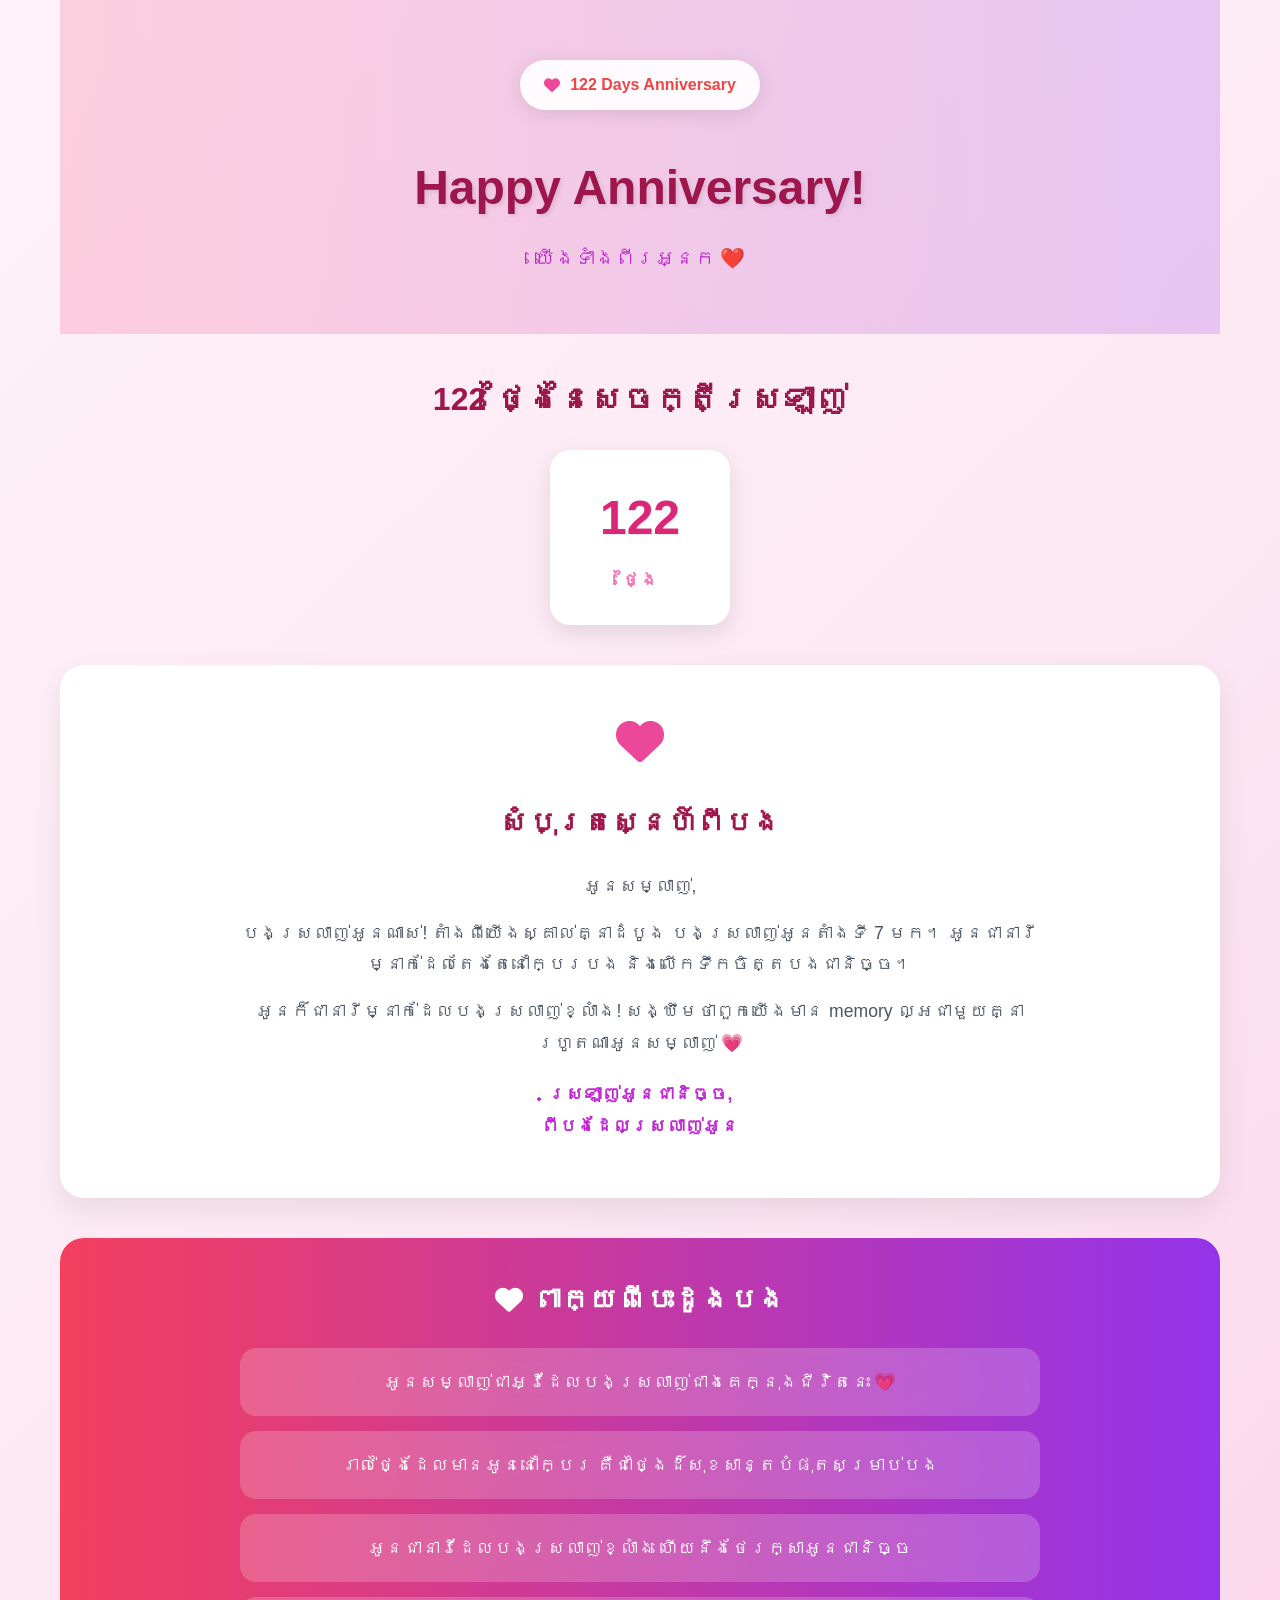
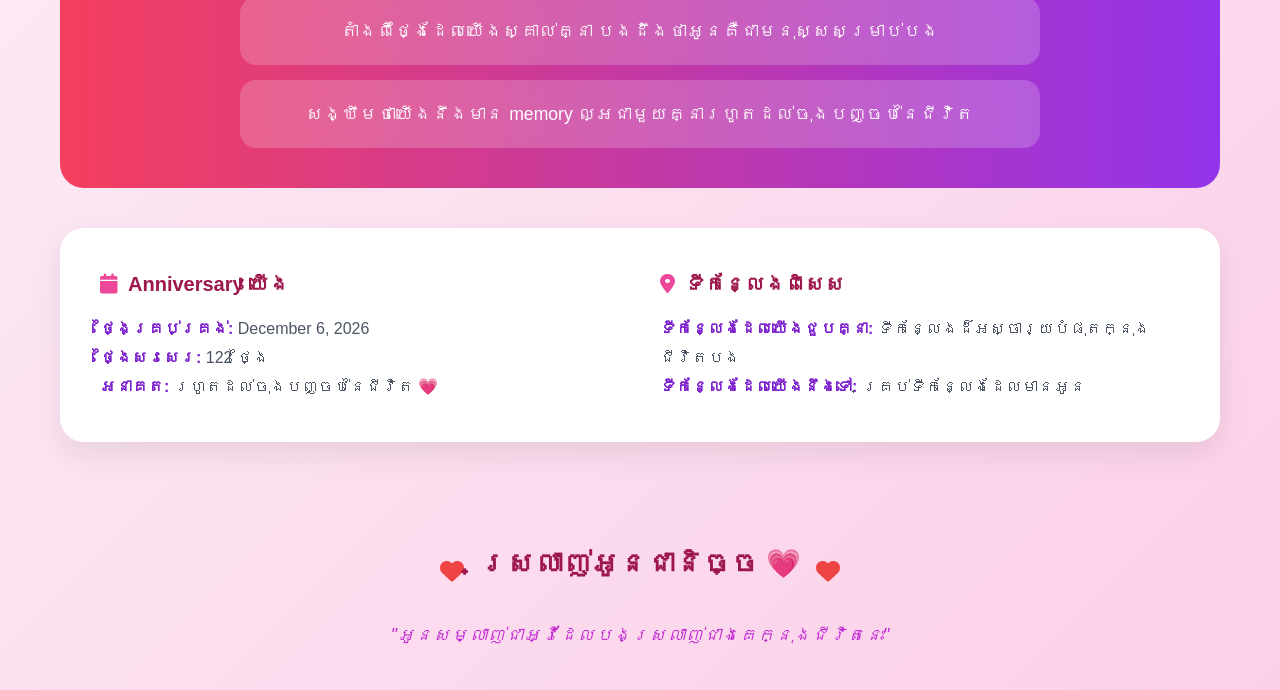
==== commit 869ebc56: "Rename anniversary.html to index.html" ====
--- a/index.html
+++ b/index.html
@@ -3,791 +3,426 @@
 <head>
     <meta charset="UTF-8">
     <meta name="viewport" content="width=device-width, initial-scale=1.0">
-    <title>ហាងលក់ឥវ៉ាន់អនឡាញ - មុខងារ Admin</title>
+    <title>Happy Anniversary</title>
     <link rel="stylesheet" href="https://cdnjs.cloudflare.com/ajax/libs/font-awesome/6.4.0/css/all.min.css">
     <style>
         * {
             margin: 0;
             padding: 0;
             box-sizing: border-box;
-            font-family: 'Khmer OS Battambang', Arial, sans-serif;
-        }
-
-        :root {
-            --primary: #4361ee;
-            --secondary: #3f37c9;
-            --accent: #4cc9f0;
-            --light: #f8f9fa;
-            --dark: #212529;
-            --success: #4ade80;
-            --warning: #facc15;
-            --danger: #f87171;
-            --gray: #6c757d;
-            --admin: #ff6b6b;
-        }
-
+        }
+        
         body {
-            background-color: #f5f7ff;
-            color: var(--dark);
+            font-family: 'Segoe UI', Tahoma, Geneva, Verdana, sans-serif;
+            background: linear-gradient(135deg, #fef2f8, #fce7f3, #fbcfe8);
+            min-height: 100vh;
+            color: #7e22ce;
             line-height: 1.6;
         }
-
-        /* Header Styles */
-        header {
-            background: linear-gradient(135deg, var(--primary), var(--secondary));
-            color: white;
-            padding: 1rem 0;
-            position: sticky;
-            top: 0;
-            z-index: 1000;
-            box-shadow: 0 4px 12px rgba(0,0,0,0.1);
-        }
-
-        .header-container {
+        
+        .container {
             max-width: 1200px;
             margin: 0 auto;
+            padding: 0 20px;
+        }
+        
+        /* Header */
+        .header {
+            background: linear-gradient(90deg, rgba(244, 67, 117, 0.2), rgba(147, 51, 234, 0.2));
+            padding: 60px 0;
+            text-align: center;
+            position: relative;
+            overflow: hidden;
+            margin-bottom: 40px;
+        }
+        
+        .anniversary-badge {
+            display: inline-flex;
+            align-items: center;
+            gap: 10px;
+            background: rgba(255, 255, 255, 0.9);
+            backdrop-filter: blur(10px);
+            padding: 12px 24px;
+            border-radius: 50px;
+            margin-bottom: 24px;
+            font-weight: 600;
+            color: #ef4444;
+            box-shadow: 0 4px 20px rgba(0, 0, 0, 0.1);
+        }
+        
+        .anniversary-badge i {
+            color: #ec4899;
+        }
+        
+        h1 {
+            font-size: 3rem;
+            margin: 1rem 0;
+            color: #9d174d;
+            font-weight: 800;
+            text-shadow: 2px 2px 4px rgba(0, 0, 0, 0.1);
+        }
+        
+        .subtitle {
+            font-size: 1.25rem;
+            color: #c026d3;
+            max-width: 600px;
+            margin: 0 auto;
+        }
+        
+        /* Countdown */
+        .countdown-section {
+            text-align: center;
+            margin: 40px 0;
+        }
+        
+        .countdown-title {
+            font-size: 2rem;
+            color: #9d174d;
+            margin-bottom: 24px;
+            font-weight: 700;
+        }
+        
+        .countdown-box {
+            display: inline-block;
+            background: white;
+            border-radius: 20px;
+            box-shadow: 0 8px 25px rgba(0, 0, 0, 0.1);
+            padding: 30px 40px;
+            min-width: 180px;
+            transition: transform 0.3s ease;
+        }
+        
+        .countdown-box:hover {
+            transform: translateY(-5px);
+        }
+        
+        .countdown-number {
+            font-size: 3rem;
+            font-weight: 800;
+            color: #db2777;
+            margin-bottom: 10px;
+            text-shadow: 1px 1px 2px rgba(0, 0, 0, 0.1);
+        }
+        
+        .countdown-label {
+            color: #f472b6;
+            font-size: 1.1rem;
+            font-weight: 600;
+        }
+        
+        /* Love Letter */
+        .love-letter {
+            background: white;
+            border-radius: 24px;
+            box-shadow: 0 12px 30px rgba(0, 0, 0, 0.08);
+            padding: 40px;
+            margin: 40px 0;
+            text-align: center;
+        }
+        
+        .love-letter-icon {
+            font-size: 3rem;
+            color: #ec4899;
+            margin-bottom: 20px;
+        }
+        
+        .love-letter-title {
+            font-size: 1.75rem;
+            color: #9d174d;
+            margin-bottom: 25px;
+            font-weight: 700;
+        }
+        
+        .love-letter-content {
+            font-size: 1.1rem;
+            color: #4b5563;
+            line-height: 1.8;
+            max-width: 800px;
+            margin: 0 auto;
+        }
+        
+        .love-letter-content p {
+            margin-bottom: 15px;
+            text-align: center;
+        }
+        
+        .love-letter-signature {
+            font-weight: 700;
+            color: #c026d3;
+            margin-top: 20px;
+            text-align: center;
+        }
+        
+        /* Photo Gallery - Removed as requested */
+        .photo-gallery-section {
+            margin: 40px 0;
+            display: none; /* Hidden as requested */
+        }
+        
+        /* Love Notes */
+        .love-notes {
+            background: linear-gradient(90deg, #f43f5e, #9333ea);
+            color: white;
+            border-radius: 24px;
+            padding: 40px;
+            margin: 40px 0;
+        }
+        
+        .love-notes-title {
+            text-align: center;
+            font-size: 1.75rem;
+            margin-bottom: 25px;
+            font-weight: 700;
             display: flex;
-            justify-content: space-between;
             align-items: center;
-            padding: 0 2rem;
-        }
-
-        .logo {
-            font-size: 1.8rem;
-            font-weight: bold;
+            justify-content: center;
+            gap: 10px;
+        }
+        
+        .love-notes-title i {
+            color: white;
+        }
+        
+        .love-notes-content {
+            display: flex;
+            flex-direction: column;
+            gap: 15px;
+            max-width: 800px;
+            margin: 0 auto;
+        }
+        
+        .love-note-item {
+            background: rgba(255, 255, 255, 0.2);
+            backdrop-filter: blur(10px);
+            border-radius: 16px;
+            padding: 20px;
+            text-align: center;
+            font-size: 1.1rem;
+            line-height: 1.6;
+            animation: fadeInUp 0.5s ease forwards;
+        }
+        
+        .love-note-item:nth-child(1) { animation-delay: 0.1s; }
+        .love-note-item:nth-child(2) { animation-delay: 0.2s; }
+        .love-note-item:nth-child(3) { animation-delay: 0.3s; }
+        .love-note-item:nth-child(4) { animation-delay: 0.4s; }
+        .love-note-item:nth-child(5) { animation-delay: 0.5s; }
+        
+        @keyframes fadeInUp {
+            from {
+                opacity: 0;
+                transform: translateY(20px);
+            }
+            to {
+                opacity: 1;
+                transform: translateY(0);
+            }
+        }
+        
+        /* Details */
+        .details-section {
+            background: white;
+            border-radius: 24px;
+            box-shadow: 0 12px 30px rgba(0, 0, 0, 0.08);
+            padding: 40px;
+            margin: 40px 0;
+        }
+        
+        .details-grid {
+            display: grid;
+            grid-template-columns: 1fr 1fr;
+            gap: 40px;
+        }
+        
+        .detail-item h3 {
+            font-size: 1.25rem;
+            color: #9d174d;
+            margin-bottom: 15px;
             display: flex;
             align-items: center;
             gap: 10px;
         }
-
-        .logo i {
-            color: var(--accent);
-        }
-
-        .nav-links {
-            display: flex;
-            gap: 2rem;
-        }
-
-        .nav-links a {
-            color: white;
-            text-decoration: none;
-            font-weight: 500;
-            transition: color 0.3s;
-        }
-
-        .nav-links a:hover {
-            color: var(--accent);
-        }
-
-        .header-icons {
-            display: flex;
-            gap: 1.5rem;
-            align-items: center;
-        }
-
-        .header-icons i {
-            font-size: 1.3rem;
-            cursor: pointer;
-            transition: transform 0.3s;
-        }
-
-        .header-icons i:hover {
-            transform: scale(1.2);
-            color: var(--accent);
-        }
-
-        .cart-count {
-            background: var(--danger);
-            color: white;
-            border-radius: 50%;
-            width: 20px;
-            height: 20px;
+        
+        .detail-item h3 i {
+            color: #ec4899;
+        }
+        
+        .detail-item p {
+            color: #4b5563;
+            line-height: 1.8;
+        }
+        
+        .detail-item strong {
+            color: #7e22ce;
+        }
+        
+        /* Footer */
+        .footer {
+            text-align: center;
+            padding: 60px 0 40px;
+        }
+        
+        .footer-hearts {
             display: flex;
             align-items: center;
             justify-content: center;
-            font-size: 0.7rem;
-            position: absolute;
-            top: -8px;
-            right: -8px;
-        }
-
-        .user-menu {
-            position: relative;
-            display: none;
-        }
-
-        .user-menu.active {
-            display: block;
-        }
-
-        .user-dropdown {
-            position: absolute;
-            top: 100%;
-            right: 0;
-            background: white;
-            border-radius: 10px;
-            box-shadow: 0 5px 15px rgba(0,0,0,0.2);
-            padding: 1rem;
-            min-width: 200px;
-            z-index: 1001;
-        }
-
-        .user-dropdown a {
-            display: block;
-            padding: 0.5rem 0;
-            color: var(--dark);
-            text-decoration: none;
-            transition: color 0.3s;
-        }
-
-        .user-dropdown a:hover {
-            color: var(--primary);
-        }
-
-        .user-dropdown .divider {
-            height: 1px;
-            background: #eee;
-            margin: 0.5rem 0;
-        }
-
-        /* Hero Section */
-        .hero {
-            background: linear-gradient(rgba(67, 97, 238, 0.8), rgba(63, 55, 201, 0.9)), url('https://placehold.co/1200x400/4361ee/white?text=ផលិតផលពេញនិយម') center/cover;
-            color: white;
-            text-align: center;
-            padding: 4rem 2rem;
-            margin-bottom: 3rem;
-        }
-
-        .hero h1 {
-            font-size: 2.5rem;
-            margin-bottom: 1rem;
-            text-shadow: 0 2px 4px rgba(0,0,0,0.3);
-        }
-
-        .hero p {
-            font-size: 1.2rem;
+            gap: 15px;
+            margin-bottom: 20px;
+        }
+        
+        .footer-hearts i {
+            color: #ef4444;
+            font-size: 1.5rem;
+        }
+        
+        .footer-title {
+            font-size: 1.75rem;
+            color: #9d174d;
+            font-weight: 800;
+            margin-bottom: 15px;
+        }
+        
+        .footer-quote {
+            color: #c026d3;
+            font-style: italic;
+            font-size: 1.1rem;
             max-width: 600px;
-            margin: 0 auto 2rem;
-        }
-
-        .btn {
-            display: inline-block;
-            background: var(--accent);
-            color: var(--dark);
-            padding: 0.8rem 2rem;
-            border-radius: 50px;
-            text-decoration: none;
-            font-weight: bold;
-            transition: all 0.3s;
-            border: none;
-            cursor: pointer;
-            font-size: 1rem;
-        }
-
-        .btn:hover {
-            background: #38b6ff;
-            transform: translateY(-2px);
-            box-shadow: 0 4px 15px rgba(0,0,0,0.2);
-        }
-
-        .btn-admin {
-            background: var(--admin);
-            color: white;
-        }
-
-        .btn-admin:hover {
-            background: #ff5252;
-        }
-
-        /* Products Section */
-        .container {
-            max-width: 1200px;
             margin: 0 auto;
-            padding: 0 2rem;
-        }
-
-        .section-title {
-            text-align: center;
-            margin-bottom: 2.5rem;
-            font-size: 2rem;
-            color: var(--secondary);
-            position: relative;
-        }
-
-        .section-title::after {
-            content: '';
-            position: absolute;
-            bottom: -10px;
-            left: 50%;
-            transform: translateX(-50%);
-            width: 80px;
-            height: 4px;
-            background: var(--accent);
-            border-radius: 2px;
-        }
-
-        .products-grid {
-            display: grid;
-            grid-template-columns: repeat(auto-fill, minmax(250px, 1fr));
-            gap: 2rem;
-            margin-bottom: 3rem;
-        }
-
-        .product-card {
-            background: white;
-            border-radius: 15px;
-            overflow: hidden;
-            box-shadow: 0 5px 15px rgba(0,0,0,0.1);
-            transition: transform 0.3s, box-shadow 0.3s;
-            position: relative;
-        }
-
-        .product-card:hover {
-            transform: translateY(-10px);
-            box-shadow: 0 15px 30px rgba(0,0,0,0.15);
-        }
-
-        .product-image {
-            width: 100%;
-            height: 200px;
-            background: linear-gradient(45deg, #f0f4ff, #e6eaff);
-            display: flex;
-            align-items: center;
-            justify-content: center;
-            font-size: 3rem;
-            color: var(--primary);
-            background-size: cover;
-            background-position: center;
-        }
-
-        .product-info {
-            padding: 1.5rem;
-        }
-
-        .product-title {
-            font-size: 1.2rem;
-            margin-bottom: 0.5rem;
-            color: var(--dark);
-        }
-
-        .product-price {
-            font-size: 1.3rem;
-            font-weight: bold;
-            color: var(--primary);
-            margin-bottom: 1rem;
-        }
-
-        .product-rating {
-            color: var(--warning);
-            margin-bottom: 1rem;
-        }
-
-        .add-to-cart {
-            width: 100%;
-            padding: 0.8rem;
-            background: var(--primary);
-            color: white;
-            border: none;
-            border-radius: 8px;
-            font-weight: bold;
-            cursor: pointer;
-            transition: background 0.3s;
-        }
-
-        .add-to-cart:hover {
-            background: var(--secondary);
-        }
-
-        /* Auth Modal */
-        .auth-modal {
-            position: fixed;
-            top: 0;
-            left: 0;
-            width: 100%;
-            height: 100%;
-            background: rgba(0,0,0,0.5);
-            display: flex;
-            align-items: center;
-            justify-content: center;
-            z-index: 2000;
-            opacity: 0;
-            visibility: hidden;
-            transition: all 0.3s;
-        }
-
-        .auth-modal.active {
-            opacity: 1;
-            visibility: visible;
-        }
-
-        .auth-content {
-            background: white;
-            border-radius: 15px;
-            padding: 2.5rem;
-            width: 90%;
-            max-width: 450px;
-            position: relative;
-            transform: translateY(-20px);
-            transition: transform 0.3s;
-        }
-
-        .auth-modal.active .auth-content {
-            transform: translateY(0);
-        }
-
-        .close-modal {
-            position: absolute;
-            top: 15px;
-            right: 15px;
-            background: none;
-            border: none;
-            font-size: 1.5rem;
-            cursor: pointer;
-            color: var(--gray);
-        }
-
-        .auth-header {
-            text-align: center;
-            margin-bottom: 2rem;
-        }
-
-        .auth-header h2 {
-            color: var(--primary);
-            margin-bottom: 0.5rem;
-        }
-
-        .form-group {
-            margin-bottom: 1.5rem;
-        }
-
-        .form-group label {
-            display: block;
-            margin-bottom: 0.5rem;
-            font-weight: 500;
-            color: var(--dark);
-        }
-
-        .form-control {
-            width: 100%;
-            padding: 0.8rem;
-            border: 2px solid #e1e5f2;
-            border-radius: 8px;
-            font-size: 1rem;
-            transition: border-color 0.3s;
-        }
-
-        .form-control:focus {
-            outline: none;
-            border-color: var(--primary);
-        }
-
-        .auth-footer {
-            text-align: center;
-            margin-top: 1.5rem;
-            color: var(--gray);
-        }
-
-        .auth-footer a {
-            color: var(--primary);
-            text-decoration: none;
-            font-weight: 500;
-            cursor: pointer;
-        }
-
-        .auth-footer a:hover {
-            text-decoration: underline;
-        }
-
-        /* Cart Modal */
-        .cart-modal {
-            position: fixed;
-            top: 0;
-            right: -400px;
-            width: 350px;
-            height: 100vh;
-            background: white;
-            box-shadow: -5px 0 15px rgba(0,0,0,0.1);
-            z-index: 2000;
-            transition: right 0.3s ease-in-out;
-            display: flex;
-            flex-direction: column;
-        }
-
-        .cart-modal.active {
-            right: 0;
-        }
-
-        .cart-header {
-            padding: 1.5rem;
-            background: var(--primary);
-            color: white;
-            display: flex;
-            justify-content: space-between;
-            align-items: center;
-        }
-
-        .cart-items {
-            flex: 1;
-            padding: 1.5rem;
-            overflow-y: auto;
-        }
-
-        .cart-item {
-            display: flex;
-            gap: 1rem;
-            padding: 1rem 0;
-            border-bottom: 1px solid #eee;
-        }
-
-        .cart-item-image {
-            width: 60px;
-            height: 60px;
-            background: #f0f4ff;
-            border-radius: 8px;
-            display: flex;
-            align-items: center;
-            justify-content: center;
-            font-size: 1.5rem;
-            color: var(--primary);
-            background-size: cover;
-            background-position: center;
-        }
-
-        .cart-item-info {
-            flex: 1;
-        }
-
-        .cart-item-title {
-            font-weight: bold;
-            margin-bottom: 0.3rem;
-        }
-
-        .cart-item-price {
-            color: var(--primary);
-            font-weight: bold;
-        }
-
-        .cart-item-quantity {
-            display: flex;
-            align-items: center;
-            gap: 0.5rem;
-            margin-top: 0.5rem;
-        }
-
-        .quantity-btn {
-            width: 25px;
-            height: 25px;
-            background: #f0f4ff;
-            border: none;
-            border-radius: 4px;
-            cursor: pointer;
-        }
-
-        .cart-total {
-            padding: 1.5rem;
-            border-top: 2px solid #eee;
-            font-size: 1.2rem;
-            font-weight: bold;
-        }
-
-        .checkout-btn {
-            width: 100%;
-            padding: 1rem;
-            background: var(--success);
-            color: white;
-            border: none;
-            font-weight: bold;
-            cursor: pointer;
-            transition: background 0.3s;
-        }
-
-        .checkout-btn:hover {
-            background: #2ecc71;
-        }
-
-        /* Admin Panel */
-        .admin-panel {
-            position: fixed;
-            top: 0;
-            left: -400px;
-            width: 350px;
-            height: 100vh;
-            background: white;
-            box-shadow: 5px 0 15px rgba(0,0,0,0.1);
-            z-index: 2000;
-            transition: left 0.3s ease-in-out;
-            display: flex;
-            flex-direction: column;
-        }
-
-        .admin-panel.active {
-            left: 0;
-        }
-
-        .admin-header {
-            padding: 1.5rem;
-            background: var(--admin);
-            color: white;
-            display: flex;
-            justify-content: space-between;
-            align-items: center;
-        }
-
-        .admin-tabs {
-            display: flex;
-            border-bottom: 1px solid #eee;
-        }
-
-        .admin-tab {
-            padding: 1rem 1.5rem;
-            cursor: pointer;
-            font-weight: 500;
-            transition: background 0.3s;
-        }
-
-        .admin-tab.active {
-            background: #fff5f5;
-            color: var(--admin);
-        }
-
-        .admin-content {
-            flex: 1;
-            padding: 1.5rem;
-            overflow-y: auto;
-        }
-
-        .admin-section {
-            display: none;
-        }
-
-        .admin-section.active {
-            display: block;
-        }
-
-        .admin-form {
-            margin-bottom: 1.5rem;
-        }
-
-        .admin-form-group {
-            margin-bottom: 1rem;
-        }
-
-        .admin-form-group label {
-            display: block;
-            margin-bottom: 0.5rem;
-            font-weight: 500;
-        }
-
-        .admin-form-control {
-            width: 100%;
-            padding: 0.8rem;
-            border: 2px solid #e1e5f2;
-            border-radius: 8px;
-            font-size: 1rem;
-        }
-
-        .admin-btn {
-            background: var(--admin);
-            color: white;
-            border: none;
-            padding: 0.8rem 1.5rem;
-            border-radius: 8px;
-            font-weight: bold;
-            cursor: pointer;
-            margin-right: 0.5rem;
-            margin-bottom: 0.5rem;
-        }
-
-        .admin-btn:hover {
-            background: #ff5252;
-        }
-
-        .order-item {
-            background: #f8f9fa;
-            padding: 1rem;
-            margin-bottom: 1rem;
-            border-radius: 8px;
-            border-left: 4px solid var(--primary);
-        }
-
-        .order-status {
-            display: inline-block;
-            padding: 0.3rem 0.8rem;
-            border-radius: 20px;
-            font-size: 0.8rem;
-            font-weight: bold;
-            margin-top: 0.5rem;
-        }
-
-        .status-pending { background: #fff3cd; color: #856404; }
-        .status-preparing { background: #d1ecf1; color: #0c5460; }
-        .status-shipping { background: #cce5ff; color: #004085; }
-        .status-delivered { background: #d4edda; color: #155724; }
-        .status-completed { background: #d1e7dd; color: #0f5132; }
-
-        .qr-code {
-            width: 200px;
-            height: 200px;
-            background: #f8f9fa;
-            border: 2px dashed #dee2e6;
-            margin: 1rem auto;
-            display: flex;
-            align-items: center;
-            justify-content: center;
-            font-size: 0.8rem;
-            color: var(--gray);
-        }
-
-        /* Footer */
-        footer {
-            background: var(--dark);
-            color: white;
-            padding: 3rem 0 1.5rem;
-            margin-top: 3rem;
-        }
-
-        .footer-content {
-            max-width: 1200px;
-            margin: 0 auto;
-            padding: 0 2rem;
-            display: grid;
-            grid-template-columns: repeat(auto-fit, minmax(250px, 1fr));
-            gap: 2rem;
-            margin-bottom: 2rem;
-        }
-
-        .footer-column h3 {
-            margin-bottom: 1.5rem;
-            color: var(--accent);
-        }
-
-        .footer-column ul {
-            list-style: none;
-        }
-
-        .footer-column ul li {
-            margin-bottom: 0.8rem;
-        }
-
-        .footer-column ul li a {
-            color: #ccc;
-            text-decoration: none;
-            transition: color 0.3s;
-        }
-
-        .footer-column ul li a:hover {
-            color: white;
-        }
-
-        .copyright {
-            text-align: center;
-            padding-top: 1.5rem;
-            border-top: 1px solid #333;
-            color: #aaa;
-        }
-
-        /* Responsive Design */
+        }
+        
+        /* Responsive */
         @media (max-width: 768px) {
-            .header-container {
-                flex-direction: column;
-                gap: 1rem;
-            }
-            
-            .nav-links {
-                gap: 1rem;
-            }
-            
-            .hero h1 {
+            h1 {
+                font-size: 2.25rem;
+            }
+            
+            .subtitle {
+                font-size: 1.1rem;
+            }
+            
+            .countdown-box {
+                padding: 20px 30px;
+                min-width: 140px;
+            }
+            
+            .countdown-number {
+                font-size: 2.5rem;
+            }
+            
+            .love-letter, .love-notes, .details-section {
+                padding: 30px 20px;
+            }
+            
+            .details-grid {
+                grid-template-columns: 1fr;
+                gap: 30px;
+            }
+        }
+        
+        @media (max-width: 480px) {
+            h1 {
                 font-size: 2rem;
             }
             
-            .hero p {
-                font-size: 1rem;
-            }
-            
-            .products-grid {
-                grid-template-columns: repeat(auto-fill, minmax(200px, 1fr));
-            }
-        }
-
-        @media (max-width: 480px) {
-            .nav-links {
-                display: none;
-            }
-            
-            .hero {
-                padding: 2rem 1rem;
-            }
-            
-            .section-title {
-                font-size: 1.5rem;
+            .countdown-box {
+                padding: 15px 20px;
+                min-width: 120px;
+            }
+            
+            .countdown-number {
+                font-size: 2rem;
             }
         }
     </style>
 </head>
 <body>
-    <!-- Header -->
-    <header>
-        <div class="header-container">
-            <div class="logo">
-                <i class="fas fa-shopping-bag"></i>
-                <span>ហាងអនឡាញ</span>
-            </div>
-            <nav class="nav-links">
-                <a href="#home">ទំព័រដើម</a>
-                <a href="#products">ផលិតផល</a>
-                <a href="#about">អំពីយើង</a>
-                <a href="#contact">ទំនាក់ទំនង</a>
-            </nav>
-            <div class="header-icons">
-                <div class="search-icon">
-                    <i class="fas fa-search"></i>
+    <div class="container">
+        <!-- Header -->
+        <header class="header">
+            <div class="anniversary-badge">
+                <i class="fas fa-heart"></i>
+                <span>122 Days Anniversary</span>
+            </div>
+            <h1>Happy Anniversary!</h1>
+            <p class="subtitle">យើងទាំងពីរអ្នក ❤️</p>
+        </header>
+
+        <!-- Anniversary Countdown -->
+        <section class="countdown-section">
+            <h2 class="countdown-title">122 ថ្ងៃនៃសេចក្តីស្រឡាញ់</h2>
+            <div class="countdown-box">
+                <div class="countdown-number">122</div>
+                <div class="countdown-label">ថ្ងៃ</div>
+            </div>
+        </section>
+
+        <!-- Love Letter -->
+        <section class="love-letter">
+            <div class="love-letter-icon">
+                <i class="fas fa-heart"></i>
+            </div>
+            <h3 class="love-letter-title">សំបុត្រស្នេហ៍ពីបង</h3>
+            <div class="love-letter-content">
+                <p>អូនសម្លាញ់,</p>
+                <p>បងស្រលាញ់អូនណាស់! តាំងពីយើងស្គាល់គ្នាដំបូង បងស្រលាញ់អូនតាំងទី 7 មក។ 
+                អូនជានារីម្នាក់ដែលតែងតែនៅក្បែរបង និងលើកទឹកចិត្តបងជានិច្ច។</p>
+                <p>អូនក៏ជានារីម្នាក់ដែលបងស្រលាញ់ខ្លាំង! សង្ឃឹមថាពួកយើងមាន memory ល្អជាមួយគ្នា រហូតណាអូនសម្លាញ់ 💗</p>
+                <p class="love-letter-signature">ស្រឡាញ់អូនជានិច្ច,<br>ពីបងដែលស្រលាញ់អូន</p>
+            </div>
+        </section>
+
+        <!-- Photo Gallery - REMOVED AS REQUESTED -->
+        <!-- The photo gallery section has been removed completely -->
+
+        <!-- Love Notes -->
+        <section class="love-notes">
+            <h3 class="love-notes-title">
+                <i class="fas fa-heart"></i>
+                ពាក្យពីបេះដូងបង
+            </h3>
+            <div class="love-notes-content">
+                <div class="love-note-item">អូនសម្លាញ់ជាអ្វីដែលបងស្រលាញ់ជាងគេក្នុងជីវិតនេះ 💗</div>
+                <div class="love-note-item">រាល់ថ្ងៃដែលមានអូននៅក្បែរ គឺជាថ្ងៃដ៏សុខសាន្តបំផុតសម្រាប់បង</div>
+                <div class="love-note-item">អូនជានារីដែលបងស្រលាញ់ខ្លាំង ហើយនឹងថែរក្សាអូនជានិច្ច</div>
+                <div class="love-note-item">តាំងពីថ្ងៃដែលយើងស្គាល់គ្នា បងដឹងថាអូនគឺជាមនុស្សសម្រាប់បង</div>
+                <div class="love-note-item">សង្ឃឹមថាយើងនឹងមាន memory ល្អជាមួយគ្នារហូតដល់ចុងបញ្ចប់នៃជីវិត</div>
+            </div>
+        </section>
+
+        <!-- Celebration Details -->
+        <section class="details-section">
+            <div class="details-grid">
+                <div class="detail-item">
+                    <h3><i class="fas fa-calendar"></i> Anniversary យើង</h3>
+                    <p><strong>ថ្ងៃគ្រប់គ្រង់:</strong> <span id="current-date">ថ្ងៃនេះ</span><br>
+                    <strong>ថ្ងៃសរសេរ:</strong> 122 ថ្ងៃ<br>
+                    <strong>អនាគត:</strong> រហូតដល់ចុងបញ្ចប់នៃជីវិត 💗</p>
                 </div>
-                <div class="user-icon" id="userIcon">
-                    <i class="fas fa-user"></i>
+                <div class="detail-item">
+                    <h3><i class="fas fa-map-marker-alt"></i> ទីកន្លែងពិសេស</h3>
+                    <p><strong>ទីកន្លែងដែលយើងជួបគ្នា:</strong> ទីកន្លែងដ៏អស្ចារ្យបំផុតក្នុងជីវិតបង<br>
+                    <strong>ទីកន្លែងដែលយើងនឹងទៅ:</strong> គ្រប់ទីកន្លែងដែលមានអូន</p>
                 </div>
-                <div class="cart-icon" id="cartIcon">
-                    <i class="fas fa-shopping-cart"></i>
-                    <div class="cart-count" id="cartCount">0</div>
-                </div>
-            </div>
-        </div>
-        
-        <!-- User Dropdown Menu -->
-        <div class="user-menu" id="userMenu">
-            <div class="user-dropdown" id="userDropdown">
-                <!-- Will be populated by JavaScript -->
-            </div>
-        </div>
-    </header>
-
-    <!-- Hero Section -->
-    <section class="hero" id="home">
-        <h1>ស្វាគមន៍មកកាន់ហាងអនឡាញរបស់យើង!</h1>
-        <p>រកឃើញផលិតផលគុណភាពខ្ពស់ តម្លៃសមរម្យ និងការដឹកជញ្ជូនលឿន</p>
-        <a href="#products" class="btn">មើលផលិតផល</a>
-    </section>
-
-    <!-- Products Section -->
-    <section class="container" id="products">
-        <h2 class="section-title">ផលិតផលពេញនិយម</h2>
-        <div class="products-grid" id="productsGrid">
-            <!-- Products will be loaded by JavaScript -->
-        </div>
-    </section>
-
-    <!-- Authentication Modals -->
-    <!-- Login Modal -->
-    <div class="auth-modal" id="loginModal">
-        <div class="auth-content">
-            <button class="close-modal" id="closeLogin">&times;</button>
-            <div class="auth-header">
-                <h2>ចូលគណនី</h2>
-                <p>សូមចូលដោយប្រើព័ត៌មានគណនីរបស់អ្នក</p>
-            </div>
-            <form id="loginForm">
-                <div class="form-group">
-                    <label for="loginEmail">អ៊ីមែល</label>
-                    <input type="email" id="loginEmail" class="form-control" r+            </div>
+        </section>
+
+        <!-- Footer -->
+        <footer class="footer">
+            <div class="footer-hearts">
+                <i class="fas fa-heart"></i>
+                <span class="footer-title">ស្រលាញ់អូនជានិច្ច 💗</span>
+                <i class="fas fa-heart"></i>
+            </div>
+            <p class="footer-quote">"អូនសម្លាញ់ជាអ្វីដែលបងស្រលាញ់ជាងគេក្នុងជីវិតនេះ"</p>
+        </footer>
+    </div>
+
+    <script>
+        // បង្ហាញថ្ងៃបច្ចុប្បន្ន
+        const now = new Date();
+        const options = { year: 'numeric', month: 'long', day: 'numeric' };
+        document.getElementById('current-date').textContent = now.toLocaleDateString('km-KH', options);
+    </script>
+</body>
+</html>
+
